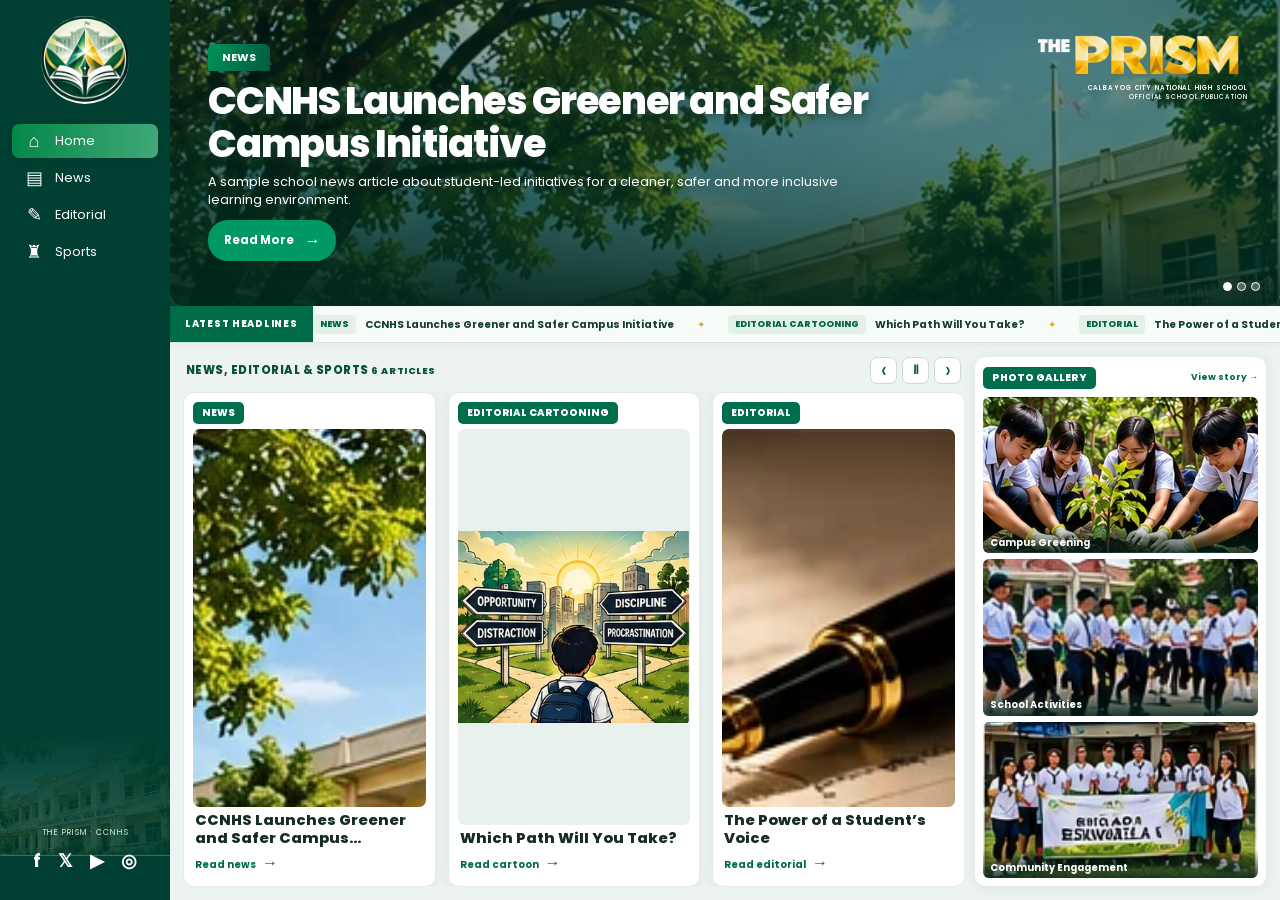
==== site/index.html @ 63c0905b "Remove subpage title strip and retain centered logo and mobile menu" ====
<!doctype html>
<html lang="en">
<head>
  <meta charset="utf-8"><meta name="viewport" content="width=device-width, initial-scale=1, viewport-fit=cover"><meta name="theme-color" content="#053f30">
  <meta name="description" content="The Prism — the official online school publication of Calbayog City National High School. Stories that inform. Voices that inspire.">
  <meta property="og:type" content="website"><meta property="og:title" content="The Prism | CCNHS"><meta property="og:description" content="Stories that inform. Voices that inspire. A brighter tomorrow.">
  <title>The Prism | Calbayog City National High School</title>
  <link rel="icon" type="image/png" href="assets/images/icon-192.png"><link rel="apple-touch-icon" href="assets/images/icon-192.png"><link rel="manifest" href="manifest.webmanifest">
  <link rel="preconnect" href="https://fonts.googleapis.com"><link rel="preconnect" href="https://fonts.gstatic.com" crossorigin>
  <link href="https://fonts.googleapis.com/css2?family=Poppins:wght@400;500;600;700;800;900&display=swap" rel="stylesheet">
  <link rel="stylesheet" href="assets/styles.css?v=prism-header-v32-20261027-no-subpage-masthead"><script defer src="assets/carousel.js?v=prism-carousel-v2-six-articles-20261027"></script><script defer src="assets/app.js?v=prism-carousel-six-articles-v27-20261027"></script>
</head>
<body>
<div class="app-shell">
  <a class="sidebar-brandmark" href="index.html" aria-label="The Prism home — school publication logo"><img src="assets/images/prism-logo.webp" width="72" height="72" alt="The Prism logo"></a>
  <section id="featured-header" class="home-card hero" aria-label="Featured publication story" hidden></section>
  <section id="headline-ticker" class="headline-ticker" aria-label="Latest publication headlines" hidden></section>
  <header class="masthead">
    <a class="brand" href="index.html" aria-label="The Prism home"><img src="assets/images/prism-logo.webp" width="132" height="132" alt="Official The Prism publication logo"><span class="brand-text"><strong>THE PRISM</strong><span>CALBAYOG CITY NATIONAL HIGH SCHOOL</span><em>OFFICIAL SCHOOL PUBLICATION</em></span></a>
    <div class="header-photo" aria-hidden="true"></div>
    <p class="mast-quote">Stories that inform.<br>Voices that inspire.<br>A brighter tomorrow.</p>
    <button class="menu-toggle" id="menu-toggle" aria-label="Toggle navigation" aria-expanded="false" aria-controls="side-nav">☰</button>
  </header>
  <div class="page-layout">
    <aside class="side-nav" id="side-nav">
      <nav aria-label="Main navigation">
        <a href="index.html" data-nav="home"><span>⌂</span>Home</a>
        <a href="index.html?page=news" data-nav="news"><span>▤</span>News</a>
        <a href="index.html?page=editorial" data-nav="editorial"><span>✎</span>Editorial</a>
        <a href="index.html?page=sports" data-nav="sports"><span>♜</span>Sports</a>
      </nav>
      <div class="sidebar-bottom"><span class="sidebar-ornament" aria-hidden="true"></span><p>THE PRISM · CCNHS</p><div class="socials" aria-label="Social media placeholders"><span>f</span><span>𝕏</span><span>▶</span><span>◎</span></div></div>
    </aside>
    <main id="app" tabindex="-1"><div class="loading"><span class="spinner"></span>Loading The Prism…</div></main>
  </div>
</div>
<nav class="bottom-nav" aria-label="Mobile navigation"><a href="index.html" data-nav="home"><span>⌂</span>Home</a><a href="index.html?page=news" data-nav="news"><span>▤</span>News</a><a href="index.html?page=editorial" data-nav="editorial"><span>✎</span>Editorial</a><a href="index.html?page=sports" data-nav="sports"><span>♜</span>Sports</a></nav>
<div id="network-warning" hidden role="status">You are offline. Previously visited pages may still be available.</div>
</body></html>
---- site/assets/styles.css ----
:root{--forest:#003e2e;--deep:#002b23;--green:#007e4b;--lime:#00a66d;--gold:#f0c755;--gray:#edf2f1;--ink:#122522;--muted:#5d6a67;--border:#dbe5e1;--white:#fff;--radius:10px}
*,*::before,*::after{box-sizing:border-box}html,body{height:100%;margin:0;overflow:hidden}body{font-family:Poppins,Arial,sans-serif;background:#e8efec;color:var(--ink);font-size:13px}a{text-decoration:none;color:inherit}button{font:inherit;cursor:pointer}button:focus-visible,a:focus-visible{outline:3px solid #ecbf3f;outline-offset:3px}img{display:block;max-width:100%}h1,h2,h3,p,figure{margin:0}.app-shell{height:100vh;height:100dvh;display:flex;flex-direction:column;overflow:hidden;min-height:0}
.masthead{height:clamp(118px,18vh,186px);flex-shrink:0;background:linear-gradient(112deg,rgba(255,255,255,.98) 0%,rgba(255,255,255,.96) 46%,rgba(236,244,239,.8) 49%,transparent 49%),linear-gradient(135deg,#dff4e8,#e2e9e8);position:relative;display:flex;align-items:center;padding:8px max(20px,2.4vw);overflow:hidden;isolation:isolate;border-bottom:2px solid #a0bdb0}
.masthead::after{content:"";position:absolute;inset:0 0 0 50%;background:linear-gradient(101deg,rgba(0,72,52,.15),rgba(0,46,38,.07) 37%,rgba(0,37,30,.94) 97%);z-index:-1;pointer-events:none}
.header-photo{position:absolute;inset:0 0 0 48%;background:url('images/campus-header.webp') center 43% /cover no-repeat;z-index:-2}.brand{position:relative;z-index:1;display:flex;gap:clamp(12px,1.8vw,29px);align-items:center;flex:0 1 auto;min-width:0}.brand img{height:clamp(92px,15.5vh,162px);width:clamp(92px,15.5vh,162px);object-fit:contain;border-radius:50%;flex-shrink:0}.brand-text{display:flex;flex-direction:column;white-space:nowrap}.brand-text strong{font-weight:900;font-size:clamp(35px,5.6vw,99px);letter-spacing:-.055em;line-height:1.05;color:var(--deep)}.brand-text>span{font-size:clamp(8px,.95vw,16px);font-weight:600;letter-spacing:.30em;color:#18473b;line-height:1.45}.brand-text em{font-style:normal;font-weight:500;letter-spacing:.42em;color:#347a68;font-size:clamp(8px,.82vw,13px);line-height:1.5}.mast-quote{margin-left:auto;text-align:left;color:white;text-shadow:0 2px 12px #112b21;font-style:italic;line-height:1.65;font-size:clamp(10px,1vw,15px);max-width:240px;z-index:1}.menu-toggle{display:none}
.page-layout{display:grid;grid-template-columns:clamp(170px,13vw,205px) minmax(0,1fr);min-height:0;flex:1}.side-nav{background:radial-gradient(ellipse at 95% 100%,rgba(53,139,96,.75),transparent 43%),linear-gradient(155deg,#004d35,#003529 65%,#003f31);color:#fff;display:flex;flex-direction:column;justify-content:space-between;padding:10px 12px 18px;min-height:0;position:relative;overflow:hidden}.side-nav:before{position:absolute;content:'';pointer-events:none;inset:auto 0 44px;height:125px;opacity:.25;background:url('images/campus-header.webp') center/cover;mask-image:linear-gradient(transparent,#000)}.side-nav nav{display:grid;grid-template-rows:repeat(10,minmax(0,1fr));flex:1;min-height:0;max-height:610px}.side-nav nav a{display:flex;align-items:center;gap:14px;border-radius:9px;padding:0 13px;color:#fff;font-size:clamp(10px,1vw,14px);transition:background .2s}.side-nav nav a>span{display:grid;place-items:center;flex-shrink:0;font-size:clamp(18px,1.65vw,25px);width:24px;line-height:1}.side-nav nav a:hover,.side-nav nav a.active{background:linear-gradient(93deg,#04874a,#41a879);box-shadow:0 2px 9px rgba(0,0,0,.11)}.sidebar-bottom{position:relative;z-index:1;padding:8px;text-align:center;color:#d1e7dc}.sidebar-bottom p{font-size:8px;letter-spacing:.11em;margin:4px 0 8px}.socials{display:flex;justify-content:center;align-items:center;gap:17px}.socials span{color:white;font-size:18px;font-weight:700}
#app{min-width:0;min-height:0;overflow:hidden;background:#edf3f1}.loading{height:100%;display:flex;align-items:center;justify-content:center;gap:12px;color:var(--green);font-weight:600}.spinner{width:20px;height:20px;border-radius:50%;border:3px solid #cfdfd8;border-top-color:#008755;animation:spin .8s linear infinite}@keyframes spin{to{transform:rotate(360deg)}}
.home-grid{display:grid;grid-template-columns:minmax(0,1.77fr) minmax(0,1.12fr) minmax(0,1fr);grid-template-rows:minmax(0,1.04fr) minmax(0,.96fr);gap:12px;height:100%;min-height:0;padding:12px 13px 13px}.home-card{border-radius:var(--radius);background:#fff;min-width:0;min-height:0;overflow:hidden;box-shadow:0 2px 14px rgba(2,40,29,.055)}.hero{position:relative;background:#153e32}.hero-pane{position:absolute;inset:0;opacity:0;visibility:hidden;transition:opacity .25s;pointer-events:none}.hero-pane.shown{opacity:1;visibility:visible;pointer-events:auto}.hero-slide{position:relative;width:100%;height:100%;overflow:hidden}.hero-slide>img{width:100%;height:100%;object-fit:cover;object-position:center}.hero-overlay{position:absolute;inset:0;background:linear-gradient(0deg,rgba(0,40,29,.93) 0%,rgba(0,48,32,.6) 30%,transparent 82%),linear-gradient(90deg,rgba(0,45,35,.5),transparent 78%)}.hero-copy{position:absolute;left:clamp(16px,1.6vw,29px);right:10px;bottom:clamp(25px,3.2vh,50px);color:white;max-width:90%}.ribbon,.section-head h2,.label-chip{font-size:clamp(10px,.86vw,14px);font-weight:700;line-height:1.2;color:white;background:linear-gradient(110deg,#009358,#005b3f);padding:7px 14px;border-radius:6px 6px 1px 1px;display:inline-block}.hero h1{font-size:clamp(20px,2.45vw,43px);font-weight:800;line-height:1.14;letter-spacing:-.03em;margin:10px 0 5px;max-width:680px;text-shadow:0 2px 11px #173c2e}.hero-copy p{font-size:clamp(10px,.9vw,14px);line-height:1.45;max-width:520px;display:-webkit-box;-webkit-box-orient:vertical;-webkit-line-clamp:2;overflow:hidden;margin-bottom:10px}.read-btn{display:inline-flex;align-items:center;gap:10px;color:white;background:#009964;padding:8px 16px;border-radius:20px;font-weight:700;font-size:clamp(10px,.9vw,14px)}.read-btn:hover{background:#01b67a}.read-btn>span{font-size:16px}.hero-controls{position:absolute;right:14px;bottom:15px;display:flex;align-items:center;gap:9px}.hero-controls>button{border-radius:50%;height:30px;width:30px;background:rgba(0,20,17,.72);border:1px solid rgba(255,255,255,.4);color:white;font-size:22px;line-height:1}.dots{display:flex;gap:5px;margin-right:10px}.dots button{width:9px;height:9px;border-radius:50%;padding:0;border:1px solid white;background:rgba(255,255,255,.25)}.dots button.active{background:white}
.compact-card{display:flex;flex-direction:column;padding:clamp(8px,.78vw,12px);gap:6px}.section-head{display:flex;justify-content:space-between;align-items:center;gap:5px;flex-shrink:0;min-height:32px}.section-head h2{white-space:nowrap;margin:0;font-size:clamp(9px,.85vw,13px);padding:7px 12px}.section-head a{color:#005841;font-weight:700;white-space:nowrap;font-size:clamp(9px,.78vw,12px)}.section-head a:hover{text-decoration:underline}.tile-image{display:block;flex:1;min-height:0;overflow:hidden;border-radius:6px}.tile-image img{height:100%;width:100%;object-fit:cover;transition:transform .25s}.tile-image:hover img{transform:scale(1.025)}.cartoon-tile .tile-image img,.info-tile .tile-image img{object-fit:cover}.tile-copy{flex-shrink:0;padding:1px 8px 5px}.tile-copy h3{font-size:clamp(13px,1.23vw,20px);line-height:1.16;letter-spacing:-.025em;font-weight:800;display:-webkit-box;-webkit-box-orient:vertical;-webkit-line-clamp:2;overflow:hidden;margin:0 0 4px}.tile-copy p{font-size:clamp(9px,.84vw,13px);line-height:1.35;color:#424f4b;display:-webkit-box;-webkit-box-orient:vertical;-webkit-line-clamp:2;overflow:hidden;margin-bottom:5px}.inline-action{display:inline-flex;align-items:center;gap:8px;color:#006744;font-weight:700;font-size:clamp(10px,.9vw,14px)}.inline-action span{font-size:18px}.inline-action:hover{text-decoration:underline}.info-tile .tile-copy{padding:0 4px 5px}.info-tile .tile-image img{object-position:center top}.gallery-preview{display:grid;grid-template-rows:minmax(0,1fr) minmax(65px,.45fr);gap:6px;flex:1;min-height:0}.gallery-primary,.gallery-strip a{display:block;overflow:hidden;min-height:0;border-radius:5px}.gallery-primary img,.gallery-strip img{width:100%;height:100%;object-fit:cover}.gallery-strip{display:grid;grid-template-columns:repeat(3,minmax(0,1fr));gap:6px;min-height:0}.sports-tile .tile-image img{object-position:center}.opinion-tile .tile-image img{object-position:center 48%}
.inner-page{height:100%;overflow:auto;overscroll-behavior:contain;padding:clamp(14px,2vw,30px);scrollbar-color:#a4c1b0 transparent}.page-title{display:flex;align-items:flex-end;justify-content:space-between;gap:16px;background:linear-gradient(135deg,#fff,#eff7f0);padding:20px 25px;border-radius:13px;margin-bottom:18px;border:1px solid var(--border)}.eyebrow{font-size:11px;font-weight:800;color:#007952;letter-spacing:.12em}.page-title h1{font-size:clamp(25px,3vw,43px);letter-spacing:-.04em;color:var(--deep);line-height:1.15;margin:4px 0}.page-title p{font-size:13px;color:var(--muted)}.demo-hint{background:#fbf2d7;color:#735620;border:1px solid #eee0b7;padding:8px 12px;border-radius:20px;font-weight:700;white-space:nowrap;font-size:10px}.story-list{display:grid;grid-template-columns:repeat(2,minmax(0,1fr));gap:16px}.list-card{background:white;border:1px solid #e2e9e5;border-radius:12px;overflow:hidden;box-shadow:0 6px 26px rgba(0,38,25,.045);display:grid;grid-template-columns:43% minmax(0,1fr)}.list-img{display:block;min-height:240px;max-height:360px;overflow:hidden}.list-img img{width:100%;height:100%;object-fit:cover}.list-content{padding:18px;display:flex;flex-direction:column;align-items:flex-start;justify-content:center;gap:8px}.list-content h2{font-size:clamp(16px,1.55vw,25px);line-height:1.2;letter-spacing:-.03em}.list-content h2 a:hover{color:var(--green)}.label-chip{font-size:10px;padding:6px 9px}.list-content p{font-size:12px;color:#53615d;display:-webkit-box;-webkit-line-clamp:3;-webkit-box-orient:vertical;overflow:hidden}.meta{font-size:11px;color:#65736f}.breadcrumbs{font-size:12px;color:#62716b;margin-bottom:16px}.breadcrumbs a{color:#006544;font-weight:700}.article-layout{display:grid;grid-template-columns:minmax(280px,.98fr) minmax(0,1.15fr);gap:25px;align-items:start;max-width:1500px;margin:auto}.article-photo{background:white;border-radius:13px;padding:10px;border:1px solid #e5ece8}.article-photo img{width:100%;height:auto;max-height:65vh;object-fit:cover;border-radius:8px}.article-photo.cartoon-photo img{object-fit:contain;max-height:72vh}.article-photo figcaption{font-size:11px;color:#73817d;font-style:italic;padding:9px 3px 3px}.article-text{background:#fff;border-radius:13px;padding:clamp(22px,2.5vw,40px);box-shadow:0 3px 16px rgba(0,0,0,.03)}.article-text h1{font-size:clamp(24px,2.9vw,45px);line-height:1.16;letter-spacing:-.03em;margin:15px 0 11px;color:#092c22}.article-text .meta{font-size:12px;padding-bottom:15px;border-bottom:1px solid #e0eae4}.article-text p{font-size:clamp(12px,.95vw,15px);line-height:1.9;color:#394942;margin-top:15px}.article-text .inline-action{margin-top:18px}.sample-alert{background:#fff8e7;border-left:4px solid #ddb44e;color:#85662d;font-size:11px;line-height:1.6;padding:10px 13px;border-radius:4px;margin:16px 0}.about-panel{display:flex;gap:35px;background:white;border-radius:18px;max-width:1100px;margin:2vh auto;padding:clamp(24px,5vw,60px);align-items:center}.about-panel img{height:clamp(160px,28vw,300px);width:clamp(160px,28vw,300px);object-fit:contain}.about-panel h1{font-size:clamp(29px,4vw,51px);letter-spacing:-.04em;color:var(--deep);margin:5px 0 14px}.about-panel p{font-size:clamp(12px,1.15vw,16px);line-height:1.8;margin:10px 0 15px}.muted-note{color:#849087}.bottom-nav{display:none}#network-warning{position:fixed;right:10px;bottom:10px;background:#f9dc9c;border-radius:10px;color:#67450d;padding:10px 14px;z-index:50}#network-warning[hidden]{display:none}
@media(max-width:1200px){.masthead{height:clamp(111px,16vh,155px)}.brand img{height:clamp(87px,13vh,125px);width:clamp(87px,13vh,125px)}.brand-text strong{font-size:clamp(35px,5.4vw,73px)}.page-layout{grid-template-columns:170px minmax(0,1fr)}.side-nav nav a{font-size:11px;padding:0 9px;gap:10px}.home-grid{grid-template-columns:minmax(0,1.6fr) minmax(0,1.08fr) minmax(0,1fr);gap:9px;padding:9px}.compact-card{padding:7px}.section-head{min-height:26px}.section-head h2{font-size:10px;padding:6px 8px}.tile-copy h3{font-size:14px}.tile-copy p{font-size:10px}}
@media(max-width:950px) and (min-width:701px){.mast-quote{display:none}.brand-text strong{font-size:55px}.page-layout{grid-template-columns:148px minmax(0,1fr)}.side-nav{padding:8px}.side-nav nav a{gap:7px;font-size:10px}.side-nav nav a span{font-size:18px;width:22px}.hero h1{font-size:22px}.hero-copy p{display:none}.tile-copy p{display:none}.home-grid{grid-template-columns:1.5fr 1.1fr 1fr}.section-head a{display:none}}
@media(max-height:730px) and (min-width:701px){.masthead{height:108px}.brand img{height:92px;width:92px}.brand-text strong{font-size:59px}.side-nav{padding:7px 10px}.side-nav nav a{font-size:11px}.side-nav nav a span{font-size:19px}.sidebar-bottom{padding:0}.sidebar-bottom p{display:none}.home-grid{gap:8px;padding:8px}.compact-card{gap:3px}.section-head{min-height:25px}.section-head h2{padding:5px 9px}.tile-copy p{display:none}.tile-copy h3{font-size:13px;margin-bottom:3px}.hero h1{font-size:clamp(22px,2.3vw,31px)}.hero-copy p{font-size:10px;line-height:1.2}.hero-copy{bottom:25px}.read-btn{padding:5px 11px}.hero-controls{bottom:7px}.gallery-preview{grid-template-rows:minmax(0,1fr) minmax(32px,.4fr)}}
@media(max-width:700px){.app-shell{height:100dvh}.masthead{height:80px;padding:6px 12px;border-bottom:2px solid #e0e8e3;background:linear-gradient(90deg,#fff 55%,#c8e5d6)}.masthead:after{display:none}.header-photo{opacity:.13;inset:0 0 0 45%}.brand{gap:8px}.brand img{height:62px;width:62px}.brand-text strong{font-size:clamp(26px,7.4vw,39px);letter-spacing:-.06em}.brand-text>span{font-size:6.4px;letter-spacing:.12em}.brand-text em{font-size:5.8px;letter-spacing:.25em}.mast-quote{display:none}.menu-toggle{display:block;position:absolute;right:10px;top:19px;border:0;background:#056343;color:white;border-radius:9px;width:35px;height:37px;font-size:23px;z-index:21;line-height:1}.page-layout{display:block;min-height:0;flex:1}.side-nav{position:fixed;top:80px;bottom:54px;left:0;width:235px;z-index:22;transform:translateX(-110%);transition:transform .2s;box-shadow:0 12px 22px #09251d44;padding:13px}.side-nav.opened{transform:translateX(0)}.side-nav nav{max-height:none}.side-nav nav a{font-size:12px}.side-nav nav a span{font-size:19px}.sidebar-bottom{display:none}#app{height:100%;width:100%}.bottom-nav{display:grid;grid-template-columns:repeat(5,minmax(0,1fr));position:fixed;z-index:19;bottom:0;left:0;right:0;height:calc(57px + env(safe-area-inset-bottom));padding-bottom:env(safe-area-inset-bottom);background:white;border-top:1px solid #d6e3dd;box-shadow:0 -2px 16px #1245341b}.bottom-nav a{display:flex;flex-direction:column;align-items:center;justify-content:center;gap:1px;color:#687972;font-weight:600;font-size:9px}.bottom-nav a span{font-size:20px;line-height:1.2}.bottom-nav a.active{color:#007f52}.page-layout{padding-bottom:57px}.home-grid{grid-template-columns:repeat(2,minmax(0,1fr));grid-template-rows:minmax(0,1.2fr) minmax(0,.8fr) minmax(0,.8fr);gap:7px;padding:8px;height:100%}.hero{grid-column:1/-1}.hero-copy{left:15px;right:8px;bottom:12px}.hero h1{font-size:clamp(17px,5vw,25px);line-height:1.1;margin:7px 0 3px;max-width:270px}.hero-copy p{font-size:9px;line-height:1.35;-webkit-line-clamp:2;max-width:270px;margin-bottom:7px}.ribbon{font-size:8px;padding:5px 8px}.read-btn{font-size:9px;padding:5px 10px}.hero-controls{right:9px;bottom:8px;gap:4px}.hero-controls>button{width:23px;height:23px;font-size:17px}.dots{gap:4px;margin-right:4px}.dots button{height:7px;width:7px}.compact-card{padding:5px;gap:3px}.section-head{min-height:21px}.section-head h2{font-size:8px;padding:5px 6px}.section-head a{display:none}.tile-copy{padding:2px 4px 4px}.tile-copy h3{font-size:10px;line-height:1.15;margin:0 0 3px;-webkit-line-clamp:2}.tile-copy p,.tile-copy .inline-action{display:none}.cartoon-tile{grid-column:1;grid-row:2}.info-tile{grid-column:2;grid-row:2}.gallery-tile{grid-column:1;grid-row:3}.sports-tile{grid-column:2;grid-row:3}.opinion-tile{display:none}.gallery-preview{grid-template-rows:minmax(0,1fr) minmax(25px,.35fr);gap:3px}.gallery-strip{gap:3px}.tile-image{border-radius:4px}.inner-page{padding:12px;height:100%;padding-bottom:20px}.page-title{padding:14px;margin-bottom:10px;align-items:flex-start;flex-direction:column;gap:6px}.page-title h1{font-size:24px}.page-title p{font-size:11px}.eyebrow{font-size:9px}.demo-hint{font-size:8px;padding:5px 8px}.story-list{display:block}.list-card{grid-template-columns:36% minmax(0,1fr);margin-bottom:10px;border-radius:10px}.list-img{min-height:130px;max-height:none}.list-content{padding:10px;gap:5px}.list-content h2{font-size:14px}.list-content p{font-size:10px;-webkit-line-clamp:2}.list-content .meta{font-size:9px}.list-content .inline-action{font-size:10px}.label-chip{padding:4px 6px;font-size:8px}.article-layout{display:block}.article-photo{margin-bottom:13px}.article-photo img{max-height:240px}.article-text{padding:18px}.article-text h1{font-size:23px}.article-text p{font-size:12px}.breadcrumbs{font-size:10px;line-height:1.5}.about-panel{display:block;margin:0;padding:21px}.about-panel img{height:120px;width:120px;margin:0 auto 12px}.about-panel h1{font-size:26px}.about-panel p{font-size:12px}}
@media(max-width:360px){.brand img{height:53px;width:53px}.brand-text strong{font-size:25px}.brand-text>span{font-size:5.6px}.masthead{height:69px}.side-nav{top:69px}.home-grid{padding:6px;gap:6px}.hero-copy p{display:none}.tile-copy h3{font-size:9px}}
@media(prefers-reduced-motion:reduce){*,*:before,*:after{animation:none!important;scroll-behavior:auto!important;transition:none!important}}

/* Responsive masthead v3: typography and emblem stay as HTML elements,
   avoiding the stretching caused by scaling a text-bearing header image. */
@media (min-width:701px){
  .masthead{
    height:clamp(110px,15vh,155px);
    padding:10px clamp(16px,2.8vw,45px);
    border-top:2px solid #073f2f;
    border-bottom:3px solid #2b8463;
    background:
      linear-gradient(134deg,rgba(0,107,69,.55) 0 10%,transparent 10.2%),
      linear-gradient(125deg,transparent 0 7.4%,rgba(243,201,75,.95) 7.5% 8.6%,transparent 8.7%),
      linear-gradient(110deg,#0b764e 0%,#c6ecd5 18%,#f8fff9 32%,#fafdfa 62%,#c0ead4 78%,#13764f 100%);
  }
  .masthead::before{
    content:"";
    display:block;
    position:absolute;
    inset:0;
    z-index:0;
    pointer-events:none;
    background:
      linear-gradient(126deg,transparent 0 63.3%,rgba(241,193,57,.78) 63.45% 64.5%,transparent 64.7%),
      linear-gradient(126deg,transparent 0 69%,rgba(13,132,86,.36) 69.3% 76%,transparent 76.2%),
      linear-gradient(37deg,rgba(0,95,64,.36) 0 10%,transparent 10.2%);
  }
  .masthead::after{
    content:"";
    display:block;
    position:absolute;
    inset:0;
    z-index:1;
    pointer-events:none;
    background:linear-gradient(126deg,transparent 0 75%,rgba(244,196,54,.9) 75.15% 76%,transparent 76.15%);
  }
  .masthead .header-photo{
    display:block;
    position:absolute;
    inset:0 0 0 69%;
    opacity:1;
    z-index:0;
    clip-path:polygon(25% 0,100% 0,100% 100%,0 100%);
    background:
      linear-gradient(90deg,rgba(3,106,74,.40),rgba(0,64,45,.04) 62%),
      url('images/campus-header.webp') center 47% /cover no-repeat;
  }
  .masthead .brand{
    position:relative;
    inset:auto;
    display:flex;
    opacity:1;
    height:auto;
    width:auto;
    max-width:76%;
    align-items:center;
    gap:clamp(12px,1.8vw,24px);
    z-index:2;
  }
  .masthead .brand img{
    width:clamp(78px,11vh,126px);
    height:clamp(78px,11vh,126px);
    object-fit:contain;
    flex-shrink:0;
  }
  .masthead .brand-text strong{
    font-size:clamp(33px,3.5vw,60px);
    letter-spacing:-.065em;
    line-height:1.09;
  }
  .masthead .brand-text>span{
    font-size:clamp(8px,.90vw,13px);
    letter-spacing:.21em;
    line-height:1.55;
  }
  .masthead .brand-text em{
    font-size:clamp(8px,.8vw,12px);
    letter-spacing:.30em;
    line-height:1.45;
  }
  .masthead .mast-quote{display:none}
  .masthead:focus-within{outline:3px solid var(--gold);outline-offset:-3px}
}
@media (max-width:700px){
  .masthead .brand-text strong{font-size:clamp(22px,6.5vw,33px);letter-spacing:-.06em}
  .masthead .brand img{object-fit:contain}
}

/* Prism header v4 — flat, solid-color masthead without gradients or photo.
   The publication name and logo remain real, accessible HTML elements. */
@media (min-width:701px) {
  .masthead { background:#f7f8f5; }
  .masthead::before {
    content:"";display:block;position:absolute;inset:0 auto 0 0;
    width:clamp(118px,12vw,175px);background:#056c4b;z-index:0;pointer-events:none;
  }
  .masthead::after {
    content:"";display:block;position:absolute;inset:0 auto 0 clamp(100px,10vw,142px);
    width:30px;background:#e9c458;clip-path:polygon(0 0,28% 0,100% 100%,72% 100%);
    z-index:1;pointer-events:none;
  }
  .masthead .header-photo { display:none; }
  .masthead .brand { max-width:100%; }
}
@media (max-width:700px) {
  .masthead { background:#f7f8f5; }
  .masthead::before {
    content:"";display:block;position:absolute;inset:0 auto 0 0;
    width:clamp(70px,21vw,108px);background:#056c4b;opacity:1;z-index:0;pointer-events:none;
  }
  .masthead::after {
    content:"";display:block;position:absolute;inset:0 auto 0 clamp(57px,17.5vw,89px);
    width:14px;background:#e9c458;clip-path:polygon(0 0,28% 0,100% 100%,72% 100%);
    z-index:0;pointer-events:none;
  }
  .masthead .header-photo { display:none; }
  .masthead .brand,.masthead .menu-toggle { z-index:2; }
}

/* v5 — extend the sidebar's dark green seamlessly to the header's top edge. */
@media (min-width:701px) {
  .masthead::before {
    width:clamp(170px,13vw,205px);
    background:#003f31;
  }
  .masthead::after {
    inset:0 auto 0 calc(clamp(170px,13vw,205px) - 30px);
  }
}
@media (min-width:701px) and (max-width:1200px) {
  .masthead::before { width:170px; }
  .masthead::after { left:140px; }
}
@media (min-width:701px) and (max-width:950px) {
  .masthead::before { width:148px; }
  .masthead::after { left:118px; }
}
@media (max-width:700px) {
  /* The navigation drawer reaches the top, while content begins below the masthead. */
  .side-nav { top:0; padding-top:94px; background:#003f31; }
  .masthead { z-index:24; }
  .masthead::before { background:#003f31; }
  .masthead .brand,.masthead .menu-toggle { position:relative; z-index:25; }
  .masthead .menu-toggle { position:absolute; }
}
@media (max-width:360px) {
  .side-nav { top:0; padding-top:82px; }
}

/* v6: main featured story is the full-width news header at the top of the content. */
@media (min-width:701px) {
  .masthead{height:clamp(68px,9vh,80px);padding:7px clamp(14px,2vw,30px);background:#f7f8f5}
  .masthead .brand{gap:12px;max-width:100%}
  .masthead .brand img{width:clamp(48px,6.5vh,60px);height:clamp(48px,6.5vh,60px);box-shadow:none}
  .masthead .brand-text strong{font-size:clamp(28px,2.8vw,42px);line-height:1.02}
  .masthead .brand-text>span{font-size:clamp(7px,.74vw,11px);letter-spacing:.20em;line-height:1.3;margin-top:0}
  .masthead .brand-text em{font-size:clamp(7px,.67vw,10px);letter-spacing:.23em;line-height:1.25;margin-top:0}
  .masthead .mast-quote,.masthead .header-photo{display:none}
  .home-grid{
    grid-template-columns:repeat(5,minmax(0,1fr));
    grid-template-rows:minmax(0,1.45fr) minmax(0,.75fr);
    gap:10px;padding:10px;
  }
  .home-grid>.hero{grid-column:1/-1;grid-row:1}
  .home-grid>.cartoon-tile{grid-column:1;grid-row:2}
  .home-grid>.info-tile{grid-column:2;grid-row:2}
  .home-grid>.gallery-tile{grid-column:3;grid-row:2}
  .home-grid>.opinion-tile{grid-column:4;grid-row:2}
  .home-grid>.sports-tile{grid-column:5;grid-row:2}
  .home-grid .compact-card{gap:3px;padding:6px}
  .home-grid .tile-copy{padding:2px 3px 4px}
  .home-grid .tile-copy h3{font-size:clamp(11px,1vw,16px);line-height:1.2}
  .home-grid .tile-copy p{display:none}
  .home-grid .tile-copy .inline-action{font-size:11px}
  .home-grid .section-head h2{font-size:clamp(9px,.78vw,12px);padding:6px 8px}
  .home-grid .section-head a{display:none}
  .hero h1{font-size:clamp(28px,3.25vw,52px);max-width:min(780px,77%);margin:8px 0}
  .hero-copy{max-width:92%;left:clamp(20px,2.3vw,38px);bottom:clamp(23px,3vh,42px)}
  .hero-copy p{font-size:clamp(11px,1vw,15px);max-width:650px;-webkit-line-clamp:2}
  .hero-slide>img{object-position:center center}
  .hero-controls{right:18px;bottom:19px}
}
@media (max-width:700px) {
  .masthead{height:72px;background:#f7f8f5}
  .masthead .brand img{width:51px;height:51px}
  .masthead .brand-text strong{font-size:clamp(22px,6.5vw,30px)}
  .masthead .brand-text>span{letter-spacing:.09em;font-size:6px}
  .masthead .brand-text em{letter-spacing:.16em;font-size:5.7px}
  .side-nav{top:0;padding-top:86px}
  .home-grid{grid-template-columns:repeat(2,minmax(0,1fr));grid-template-rows:minmax(0,1.65fr) minmax(0,.65fr) minmax(0,.65fr);gap:7px;padding:8px}
  .home-grid>.hero{grid-column:1/-1;grid-row:1}
  .home-grid>.cartoon-tile{grid-column:1;grid-row:2}
  .home-grid>.info-tile{grid-column:2;grid-row:2}
  .home-grid>.gallery-tile{grid-column:1;grid-row:3}
  .home-grid>.sports-tile{grid-column:2;grid-row:3}
  .home-grid>.opinion-tile{display:none}
  .hero h1{font-size:clamp(21px,5.7vw,30px);max-width:330px;line-height:1.12}
  .hero-copy{bottom:22px;left:15px;right:14px;max-width:calc(100% - 29px)}
  .hero-copy p{font-size:10px;max-width:290px;-webkit-line-clamp:2}
  .hero-controls{bottom:7px;right:8px}
  .hero-slide>img{object-position:center center}
}
@media(max-width:360px){.masthead{height:67px}.side-nav{padding-top:82px}.hero h1{font-size:20px}}

/* v7 — Full-width featured news at the absolute top of the home page.
   The logo masthead and other cards follow below. */
#featured-header[hidden]{display:none!important}
.app-shell.home-top-feature > #featured-header{
  display:block;
  flex:0 0 clamp(250px,34dvh,380px);
  width:100%;min-width:0;min-height:0;position:relative;
  border-radius:0 0 12px 12px;box-shadow:none;isolation:isolate;
}
.app-shell.home-top-feature .masthead{flex-shrink:0}
.app-shell.home-top-feature #featured-header .hero-slide > img{width:100%;height:100%;object-fit:cover;object-position:center 46%}
.app-shell.home-top-feature #featured-header .hero-copy{
  bottom:clamp(32px,5vh,50px);left:clamp(18px,3vw,55px);
  right:120px;max-width:min(780px,77%);
}
.app-shell.home-top-feature #featured-header h1{
  font-size:clamp(27px,3vw,52px);max-width:760px;
  line-height:1.12;letter-spacing:-.035em;margin:8px 0;
}
.app-shell.home-top-feature #featured-header .hero-copy p{
  font-size:clamp(11px,1vw,15px);-webkit-line-clamp:2;
}
.app-shell.home-top-feature #featured-header .hero-controls{bottom:15px;right:20px}
@media (min-width:701px){
  .app-shell.home-top-feature .home-grid{
    display:grid;grid-template-columns:repeat(5,minmax(0,1fr));
    grid-template-rows:minmax(0,1fr);height:100%;gap:10px;padding:10px;
  }
  .app-shell.home-top-feature .home-grid>.cartoon-tile{grid-column:1;grid-row:1}
  .app-shell.home-top-feature .home-grid>.info-tile{grid-column:2;grid-row:1}
  .app-shell.home-top-feature .home-grid>.gallery-tile{grid-column:3;grid-row:1}
  .app-shell.home-top-feature .home-grid>.opinion-tile{grid-column:4;grid-row:1}
  .app-shell.home-top-feature .home-grid>.sports-tile{grid-column:5;grid-row:1}
}
@media(max-width:700px){
  .app-shell.home-top-feature > #featured-header{flex-basis:clamp(235px,33dvh,305px)}
  .app-shell.home-top-feature #featured-header .hero-copy{
    left:16px;right:15px;max-width:calc(100% - 31px);bottom:29px;
  }
  .app-shell.home-top-feature #featured-header h1{font-size:clamp(20px,5.8vw,28px);line-height:1.1;max-width:94%}
  .app-shell.home-top-feature #featured-header .hero-copy p{font-size:10px;max-width:90%;-webkit-line-clamp:2}
  .app-shell.home-top-feature #featured-header .hero-controls{right:8px;bottom:8px}
  .app-shell.home-top-feature .home-grid{
    display:grid;grid-template-columns:repeat(2,minmax(0,1fr));
    grid-template-rows:repeat(2,minmax(0,1fr));gap:7px;padding:8px;height:100%;
  }
  .app-shell.home-top-feature .home-grid>.cartoon-tile{grid-column:1;grid-row:1}
  .app-shell.home-top-feature .home-grid>.info-tile{grid-column:2;grid-row:1}
  .app-shell.home-top-feature .home-grid>.gallery-tile{grid-column:1;grid-row:2}
  .app-shell.home-top-feature .home-grid>.sports-tile{grid-column:2;grid-row:2}
  .app-shell.home-top-feature .home-grid>.opinion-tile{display:none}
}
@media(max-width:360px){
  .app-shell.home-top-feature > #featured-header{flex-basis:225px}
  .app-shell.home-top-feature #featured-header h1{font-size:19px}
  .app-shell.home-top-feature #featured-header .hero-copy p{display:none}
}

/* v8 — Keep featured news within the content column, never over the sidebar. */
@media (min-width:701px) {
  .app-shell.home-top-feature {
    --prism-sidebar-width:clamp(170px,13vw,205px);
    background:#003f31;
  }
  .app-shell.home-top-feature > #featured-header {
    width:calc(100% - var(--prism-sidebar-width));
    margin-left:var(--prism-sidebar-width);
    align-self:flex-start;
    border-radius:0 0 12px 12px;
  }
}
@media (min-width:701px) and (max-width:1200px) {
  .app-shell.home-top-feature { --prism-sidebar-width:170px; }
}
@media (min-width:701px) and (max-width:950px) {
  .app-shell.home-top-feature { --prism-sidebar-width:148px; }
}
@media (max-width:700px) {
  /* Mobile has a hidden navigation drawer, not a permanent sidebar. */
  .app-shell.home-top-feature > #featured-header {
    width:100%;margin-left:0;
  }
}


/* v9 — position The Prism branding over the upper-right of the featured header. */
.app-shell.home-top-feature .masthead {
  position:absolute;
  top:14px;
  right:clamp(14px,2vw,32px);
  left:auto;
  width:auto;
  height:auto;
  min-height:0;
  padding:0;
  margin:0;
  border:0;
  background:transparent;
  overflow:visible;
  display:flex;
  justify-content:flex-end;
  align-items:flex-start;
  z-index:26;
}
.app-shell.home-top-feature .masthead::before,
.app-shell.home-top-feature .masthead::after,
.app-shell.home-top-feature .masthead .header-photo,
.app-shell.home-top-feature .masthead .mast-quote {display:none!important;}
.app-shell.home-top-feature .masthead .brand {
  display:flex;
  align-items:center;
  justify-content:flex-end;
  flex-direction:row;
  gap:11px;
  width:auto;
  max-width:100%;
  padding:9px 13px;
  border-radius:10px;
  background:rgba(0,42,30,.82);
  box-shadow:0 3px 18px rgba(0,18,12,.16);
  opacity:1;
}
.app-shell.home-top-feature .masthead .brand img {
  width:58px;height:58px;min-width:58px;
  object-fit:contain;flex-shrink:0;
  border-radius:50%;
  background:none;box-shadow:none;
}
.app-shell.home-top-feature .masthead .brand-text {
  align-items:flex-end;
  text-align:right;
  white-space:nowrap;
}
.app-shell.home-top-feature .masthead .brand-text strong {
  font-size:clamp(25px,2.65vw,37px);
  line-height:1;
  letter-spacing:-.055em;
  font-weight:900;
  color:#fff;
}
.app-shell.home-top-feature .masthead .brand-text>span {
  font-size:clamp(7px,.7vw,10px);
  letter-spacing:.18em;
  font-weight:600;
  margin-top:5px;
  color:#fff;
  line-height:1.35;
}
.app-shell.home-top-feature .masthead .brand-text em {
  font-size:clamp(7px,.65vw,9px);
  letter-spacing:.22em;
  font-weight:500;
  margin-top:1px;
  color:#fff;
  line-height:1.35;
}
@media (min-width:701px) and (max-width:900px) {
  .app-shell.home-top-feature .masthead {top:10px;right:12px;}
  .app-shell.home-top-feature .masthead .brand{padding:7px 10px;gap:8px;}
  .app-shell.home-top-feature .masthead .brand img{width:48px;height:48px;min-width:48px;}
  .app-shell.home-top-feature .masthead .brand-text strong{font-size:27px;}
  .app-shell.home-top-feature .masthead .brand-text>span{font-size:7px;letter-spacing:.11em;}
  .app-shell.home-top-feature .masthead .brand-text em{font-size:7px;letter-spacing:.15em;}
}
@media (max-width:700px) {
  .app-shell.home-top-feature .masthead {
    top:8px;right:8px;left:auto;
    width:calc(100% - 16px);
    height:auto;min-height:0;
    background:transparent;
    justify-content:flex-end;
    padding:0;
    z-index:26;
  }
  .app-shell.home-top-feature .masthead .brand {
    max-width:calc(100% - 46px);
    margin-left:auto;
    gap:7px;
    padding:6px 8px;
    border-radius:8px;
  }
  .app-shell.home-top-feature .masthead .brand img {
    width:40px;height:40px;min-width:40px;
  }
  .app-shell.home-top-feature .masthead .brand-text strong {font-size:clamp(17px,5vw,23px);}
  .app-shell.home-top-feature .masthead .brand-text>span {font-size:clamp(5px,1.4vw,6.5px);letter-spacing:.07em;margin-top:2px;}
  .app-shell.home-top-feature .masthead .brand-text em {font-size:clamp(5px,1.3vw,6px);letter-spacing:.11em;}
  .app-shell.home-top-feature .masthead .menu-toggle {
    position:absolute;
    left:0;
    right:auto;
    top:5px;
    z-index:28;
  }
}
@media (max-width:360px) {
  .app-shell.home-top-feature .masthead .brand {gap:5px;padding:5px 7px;max-width:calc(100% - 42px);}
  .app-shell.home-top-feature .masthead .brand img {width:35px;height:35px;min-width:35px;}
  .app-shell.home-top-feature .masthead .brand-text strong {font-size:17px;}
  .app-shell.home-top-feature .masthead .brand-text>span {font-size:5px;}
  .app-shell.home-top-feature .masthead .brand-text em {font-size:5px;}
}

/* v10 — place the emblem in the upper-left menu column, keep white
   publication lettering right-aligned in the upper-right news header. */
.sidebar-brandmark{display:none;}
.app-shell.home-top-feature {position:relative;}
.app-shell.home-top-feature > .sidebar-brandmark{
  position:absolute;top:12px;left:clamp(11px,1.4vw,20px);
  z-index:30;display:grid;place-items:center;
  width:clamp(100px,9vw,130px);height:94px;
  padding:9px;border-radius:12px;
  background:#0b5144;
  border:1px solid rgba(255,255,255,.11);
  text-decoration:none;
}
.app-shell.home-top-feature > .sidebar-brandmark img{
  display:block;width:76px;height:76px;object-fit:contain;
}
.app-shell.home-top-feature > .sidebar-brandmark:focus-visible{
  outline:3px solid #e9c458;outline-offset:2px;
}
.app-shell.home-top-feature .masthead .brand img{display:none!important;}
.app-shell.home-top-feature .masthead .brand{gap:0;}
@media (min-width:701px) and (max-width:950px){
  .app-shell.home-top-feature > .sidebar-brandmark{
    top:10px;left:10px;width:104px;height:82px;
  }
  .app-shell.home-top-feature > .sidebar-brandmark img{width:64px;height:64px;}
}
@media(max-width:700px){
  .app-shell.home-top-feature > .sidebar-brandmark{
    top:8px;left:6px;width:51px;height:51px;padding:5px;border-radius:9px;
  }
  .app-shell.home-top-feature > .sidebar-brandmark img{width:40px;height:40px;}
  .app-shell.home-top-feature .masthead .brand{
    max-width:calc(100% - 100px);
    padding:6px 8px;margin-left:auto;
  }
  .app-shell.home-top-feature .masthead .brand-text{
    max-width:100%;
  }
  .app-shell.home-top-feature .masthead .brand-text>span{
    white-space:normal;line-height:1.18;
  }
  .app-shell.home-top-feature .masthead .menu-toggle{
    left:61px;top:7px;right:auto;
  }
}
@media(max-width:360px){
  .app-shell.home-top-feature > .sidebar-brandmark{
    width:47px;height:47px;left:5px;top:7px;
  }
  .app-shell.home-top-feature > .sidebar-brandmark img{width:36px;height:36px;}
  .app-shell.home-top-feature .masthead .brand{
    max-width:calc(100% - 95px);
  }
  .app-shell.home-top-feature .masthead .menu-toggle{left:55px;}
}

/* v11 — show only the circular school publication emblem. No card,
   border, padding, rectangular white image background, or placeholder. */
.app-shell.home-top-feature > .sidebar-brandmark{
  width:96px;
  height:96px;
  padding:0;
  margin:0;
  border:0;
  border-radius:0;
  background:transparent;
  box-shadow:none;
}
.app-shell.home-top-feature > .sidebar-brandmark img{
  width:100%;
  height:100%;
  object-fit:contain;
  background:transparent;
  border:0;
  border-radius:0;
  box-shadow:none;
  clip-path:circle(45.8% at 50% 50%);
}
@media (min-width:701px) and (max-width:950px){
  .app-shell.home-top-feature > .sidebar-brandmark{
    width:82px;height:82px;
  }
}
@media (max-width:700px){
  .app-shell.home-top-feature > .sidebar-brandmark{
    width:59px;height:59px;padding:0;
  }
  .app-shell.home-top-feature > .sidebar-brandmark img{
    width:100%;height:100%;
  }
}
@media (max-width:360px){
  .app-shell.home-top-feature > .sidebar-brandmark{
    width:53px;height:53px;padding:0;
  }
}

/* v12 — Home menu starts immediately below the emblem, not below the
   featured-news carousel. Desktop column and article content remain separate. */
@media (min-width:701px) {
  .app-shell.home-top-feature {
    --prism-sidebar-width:clamp(170px,13vw,205px);
  }
  .app-shell.home-top-feature .page-layout{
    grid-template-columns:var(--prism-sidebar-width) minmax(0,1fr);
  }
  .app-shell.home-top-feature .page-layout > #side-nav{
    position:absolute;
    top:116px;
    bottom:0;
    left:0;
    width:var(--prism-sidebar-width);
    min-height:0;
    z-index:18;
    padding:8px 12px 18px;
    background:#003f31;
  }
  .app-shell.home-top-feature .page-layout > #side-nav nav{
    max-height:560px;
    min-height:0;
  }
  .app-shell.home-top-feature .page-layout > #app{
    grid-column:2;
    grid-row:1;
  }
}
@media (min-width:701px) and (max-width:1200px){
  .app-shell.home-top-feature{--prism-sidebar-width:170px;}
}
@media (min-width:701px) and (max-width:950px){
  .app-shell.home-top-feature{--prism-sidebar-width:148px;}
  .app-shell.home-top-feature .page-layout > #side-nav{
    top:104px;
    padding:7px 8px 12px;
  }
}
@media (max-width:700px){
  /* Keep the mobile drawer below the emblem when opened. */
  .app-shell.home-top-feature .page-layout > #side-nav{
    top:0;
    padding-top:86px;
  }
}
@media (max-width:360px){
  .app-shell.home-top-feature .page-layout > #side-nav{
    padding-top:80px;
  }
}

/* v13 — Horizontally center the circular logo within the desktop left
   navigation panel while keeping it above the Home menu entry. */
@media (min-width:701px) {
  .app-shell.home-top-feature > .sidebar-brandmark {
    left:calc(var(--prism-sidebar-width) / 2);
    transform:translateX(-50%);
  }
}

/* v14 — Approved simple translucent green upper-right gradient:
   no pattern and no boxed backing behind The Prism. */
.app-shell.home-top-feature > #featured-header::before{
  content:"";
  position:absolute;
  top:0;right:0;
  width:min(83%,1050px);
  height:clamp(180px,90%,390px);
  background:radial-gradient(ellipse at 100% 0%,rgba(0,60,43,.72) 0%,rgba(0,64,47,.48) 33%,rgba(0,65,46,.19) 61%,rgba(0,65,46,0) 85%);
  z-index:5;
  pointer-events:none;
}
@media(min-width:701px){
  .app-shell.home-top-feature .masthead{
    top:clamp(14px,2.2vw,25px);
    right:clamp(28px,4.4vw,85px);
    left:auto;
    width:auto;
  }
}
.app-shell.home-top-feature .masthead .brand{
  padding:0;
  background:transparent;
  border:0;
  border-radius:0;
  box-shadow:none;
  gap:0;
}
.app-shell.home-top-feature .masthead .brand-text{
  align-items:flex-end;
  text-align:right;
}
.app-shell.home-top-feature .masthead .brand-text strong,
.app-shell.home-top-feature .masthead .brand-text>span,
.app-shell.home-top-feature .masthead .brand-text em{
  color:#fff;
  text-shadow:0 1px 8px rgba(0,35,24,.25);
}
@media(max-width:700px){
  .app-shell.home-top-feature > #featured-header::before{
    width:95%;
    height:clamp(135px,57%,230px);
    background:radial-gradient(ellipse at 100% 0%,rgba(0,60,43,.78) 0%,rgba(0,64,46,.48) 41%,rgba(0,64,46,.12) 74%,rgba(0,64,46,0) 96%);
  }
  .app-shell.home-top-feature .masthead{
    top:9px;
    left:0;
    right:0;
    width:100%;
    justify-content:flex-end;
    padding:0;
    pointer-events:none;
  }
  .app-shell.home-top-feature .masthead .brand{
    margin-left:auto;
    margin-right:clamp(17px,5vw,29px);
    max-width:calc(100% - 115px);
    padding:0;
    pointer-events:auto;
  }
  .app-shell.home-top-feature .masthead .menu-toggle{
    pointer-events:auto;
  }
}
@media(max-width:360px){
  .app-shell.home-top-feature .masthead .brand{
    margin-right:15px;
    max-width:calc(100% - 103px);
  }
}

/* v15 — Keep the news text and controls above the green corner gradient.
   Render gradient inside each slide, between the photo and its text,
   instead of above the entire featured banner. */
.app-shell.home-top-feature > #featured-header::before{
  display:none;
}
.app-shell.home-top-feature #featured-header .hero-slide::after{
  content:"";
  position:absolute;
  top:0;
  right:0;
  width:min(83%,1050px);
  height:clamp(180px,90%,390px);
  background:radial-gradient(ellipse at 100% 0%,
    rgba(0,60,43,.72) 0%,
    rgba(0,64,47,.48) 33%,
    rgba(0,65,46,.19) 61%,
    rgba(0,65,46,0) 85%);
  z-index:2;
  pointer-events:none;
}
.app-shell.home-top-feature #featured-header .hero-slide > .hero-overlay {
  z-index:1;
  pointer-events:none;
}
.app-shell.home-top-feature #featured-header .hero-slide > .hero-copy {
  position:absolute;
  z-index:3;
  color:#fff;
}
.app-shell.home-top-feature #featured-header .hero-copy h1,
.app-shell.home-top-feature #featured-header .hero-copy p{
  color:#fff;
  opacity:1;
}
.app-shell.home-top-feature #featured-header .hero-controls {
  z-index:6;
}
@media(max-width:700px){
  .app-shell.home-top-feature #featured-header .hero-slide::after{
    width:95%;
    height:clamp(135px,57%,230px);
    background:radial-gradient(ellipse at 100% 0%,
      rgba(0,60,43,.78) 0%,
      rgba(0,64,46,.48) 41%,
      rgba(0,64,46,.12) 74%,
      rgba(0,64,46,0) 96%);
  }
}

/* v16 — Approved THE PRISM golden faceted wordmark.
   THE appears in small white type beside the top edge of golden PRISM.
   Wordmark extracted with transparency so the live campus carousel remains visible. */
.app-shell.home-top-feature .masthead .brand-text strong{
  display:block;
  width:clamp(276px,31.5vw,466px);
  height:auto;
  aspect-ratio:1509 / 309;
  background:url('images/prism-wordmark-gold.webp') right center / contain no-repeat;
  font-size:0!important;
  line-height:0!important;
  text-shadow:none!important;
  color:transparent!important;
  flex-shrink:0;
}
@media (min-width:701px) and (max-width:1000px){
  .app-shell.home-top-feature .masthead .brand-text strong{
    width:clamp(235px,30vw,320px);
  }
}
@media(max-width:700px){
  .app-shell.home-top-feature .masthead .brand-text strong{
    width:clamp(147px,46vw,235px);
  }
}
@media(max-width:360px){
  .app-shell.home-top-feature .masthead .brand-text strong{
    width:clamp(140px,43vw,162px);
  }
}

/* v19 — Complete wordmark with transparent safety margin and inset positioning. */
.app-shell.home-top-feature .masthead .brand-text strong{
  max-width:100%;
  height:auto;
  aspect-ratio:2172/724;
  background-image:url('images/prism-wordmark-gold-complete.webp');
  background-size:contain;
  background-position:center right;
  overflow:visible;
}
@media(min-width:701px){
  .app-shell.home-top-feature .masthead{
    top:18px;
    right:32px;
    left:auto;
    width:auto;
    max-width:calc(100vw - var(--prism-sidebar-width, 205px) - 36px);
    overflow:visible;
  }
  .app-shell.home-top-feature .masthead .brand-text strong{
    width:clamp(160px,17vw,240px);
  }
  .app-shell.home-top-feature .masthead .brand-text>span{
    font-size:clamp(5.5px,.5vw,7px);
    letter-spacing:.14em;
    margin-top:-7px;
  }
  .app-shell.home-top-feature .masthead .brand-text em{
    font-size:clamp(5.5px,.48vw,6.5px);
    letter-spacing:.18em;
  }
}
@media(max-width:700px){
  .app-shell.home-top-feature .masthead{
    top:12px;
  }
  .app-shell.home-top-feature .masthead .brand{
    max-width:calc(100% - 110px);
    margin-right:18px;
  }
  .app-shell.home-top-feature .masthead .brand-text{
    min-width:0;
    max-width:100%;
  }
  .app-shell.home-top-feature .masthead .brand-text strong{
    width:clamp(96px,30vw,140px);
  }
  .app-shell.home-top-feature .masthead .brand-text>span{
    font-size:5px;
    letter-spacing:.04em;
    margin-top:-3px;
  }
  .app-shell.home-top-feature .masthead .brand-text em{
    font-size:5px;
    letter-spacing:.08em;
  }
}

/* v21 — Three-story editorial carousel: hover-to-pause, clickable cards and swipe.
   The featured-news header and left navigation are deliberately unaffected. */
.app-shell.home-top-feature .home-grid {
  display:block;
  padding:clamp(7px,1vw,13px);
  height:100%;
  min-height:0;
}
.app-shell.home-top-feature .story-carousel-root{height:100%;min-height:0;}
.story-carousel{--story-visible:3;--story-gap:12px;display:flex;flex-direction:column;gap:7px;height:100%;min-height:0;}
.story-carousel-toolbar{display:flex;justify-content:space-between;align-items:center;gap:10px;flex:0 0 29px;padding:0 3px;}
.story-carousel-heading{font-size:clamp(10px,.88vw,13px);font-weight:800;color:#075239;letter-spacing:.045em;white-space:nowrap;overflow:hidden;text-overflow:ellipsis;}
.story-carousel-actions{display:flex;align-items:center;gap:5px;flex-shrink:0;}
.story-carousel-actions button{display:grid;place-items:center;width:27px;height:27px;border:1px solid #c9ddd1;border-radius:7px;background:white;color:#065840;font-size:21px;line-height:1;padding:0;transition:background .2s,color .2s;}
.story-carousel-actions button[data-story-pause]{font-size:12px;font-weight:800;}
.story-carousel-actions button:hover,.story-carousel-actions button:focus-visible{color:white;background:#087a51;}
.story-carousel-viewport{flex:1;min-height:0;width:100%;overflow:hidden;border-radius:11px;touch-action:pan-y;}
.story-carousel-track{height:100%;display:flex;gap:var(--story-gap);will-change:transform;transform:translate3d(0,0,0);}
.story-carousel-card{flex:0 0 calc((100% - 24px)/3);min-width:0;min-height:0;height:100%;display:flex;flex-direction:column;gap:5px;padding:9px;background:#fff;border:1px solid #e3ece7;border-radius:11px;overflow:hidden;color:#162c22;box-shadow:0 2px 14px rgba(0,40,27,.065);transition:box-shadow .22s,border-color .22s,background .22s;}
.story-carousel-card:hover,.story-carousel-card:focus-visible{border-color:#0c976b;background:#fbfffc;box-shadow:0 6px 20px rgba(0,60,40,.16);}
.story-carousel-tag{align-self:flex-start;max-width:100%;border-radius:5px;background:#006e4c;color:#fff;font-size:clamp(9px,.78vw,12px);font-weight:800;line-height:1.2;padding:5px 9px;white-space:nowrap;overflow:hidden;text-overflow:ellipsis;flex-shrink:0;}
.story-carousel-image{flex:1 1 auto;min-height:0;display:block;overflow:hidden;border-radius:7px;background:#e9f1ed;}
.story-carousel-image img{display:block;width:100%;height:100%;object-fit:cover;transition:transform .3s;}
.story-carousel-card:hover .story-carousel-image img,.story-carousel-card:focus-visible .story-carousel-image img{transform:scale(1.035);}
.story-carousel-card[data-type="cartoon"] .story-carousel-image img{object-fit:contain;}
.story-carousel-copy{display:flex;flex-direction:column;gap:3px;flex:0 0 auto;padding:0 2px 2px;}
.story-carousel-copy strong{font-size:clamp(11px,1.15vw,17px);font-weight:800;line-height:1.2;display:-webkit-box;-webkit-line-clamp:2;-webkit-box-orient:vertical;overflow:hidden;}
.story-carousel-link{font-size:clamp(10px,.78vw,12px);font-weight:700;color:#006c49;}
.story-carousel-link span{font-size:16px;margin-left:4px;}
@media (max-width:950px) and (min-width:701px){.story-carousel{--story-visible:2;--story-gap:9px;}.story-carousel-card{flex-basis:calc((100% - 9px)/2);}}
@media (max-width:700px){
 .app-shell.home-top-feature .home-grid{padding:7px;}
 .story-carousel{--story-visible:1;--story-gap:8px;gap:4px;}
 .story-carousel-toolbar{flex-basis:26px;padding:0 2px;}
 .story-carousel-heading{font-size:9px;}
 .story-carousel-actions button{width:26px;height:25px;}
 .story-carousel-card{flex-basis:100%;padding:6px;gap:4px;border-radius:8px;}
 .story-carousel-tag{font-size:9px;padding:4px 7px;}
 .story-carousel-copy strong{font-size:clamp(11px,3.2vw,15px);}
 .story-carousel-link{font-size:10px;}
}
@media(max-height:600px) {
 .story-carousel{gap:3px;}
 .story-carousel-toolbar{flex-basis:24px;}
 .story-carousel-card{padding:5px;gap:3px;}
 .story-carousel-copy strong{-webkit-line-clamp:1;}
}
@media(prefers-reduced-motion:reduce){
 .story-carousel-track{transition:none!important;}
 .story-carousel-card,.story-carousel-image img{transition:none!important;}
}

/* v22 — Compact scrolling headlines immediately below the featured header.
   Pulls clickable, published story titles from the existing CMS JSON. */
#headline-ticker[hidden]{display:none!important}
.app-shell.home-top-feature > #headline-ticker {
  --ticker-height:37px;
  flex:0 0 var(--ticker-height);
  display:flex;
  align-items:stretch;
  min-width:0;
  width:calc(100% - var(--prism-sidebar-width, clamp(170px,13vw,205px)));
  margin-left:var(--prism-sidebar-width, clamp(170px,13vw,205px));
  overflow:hidden;
  background:#f7fbf8;
  color:#173d30;
  border-bottom:1px solid #d6e4dc;
  box-shadow:0 2px 5px rgba(0,54,37,.045);
  z-index:12;
}
.headline-ticker .ticker-label {
  display:flex;
  flex:0 0 auto;
  align-items:center;
  padding:0 15px;
  background:#006b49;
  color:#fff;
  font-size:clamp(9px,.75vw,11px);
  letter-spacing:.075em;
  white-space:nowrap;
  font-weight:800;
}
.headline-ticker .ticker-viewport {
  position:relative;
  min-width:0;
  flex:1;
  overflow:hidden;
  display:flex;
  align-items:center;
}
.headline-ticker .ticker-motion {
  width:max-content;
  min-width:max-content;
  display:flex;
  align-items:center;
  animation:prism-headlines-scroll 46s linear infinite;
  will-change:transform;
}
.headline-ticker .ticker-set {
  flex:0 0 auto;
  display:flex;
  gap:23px;
  align-items:center;
  padding-right:23px;
  white-space:nowrap;
}
.headline-ticker .ticker-item {
  display:inline-flex;
  align-items:center;
  gap:9px;
  padding:6px 0;
  font-size:clamp(10px,.8vw,12px);
  font-weight:700;
  white-space:nowrap;
  text-decoration:none;
  color:#153e30;
}
.headline-ticker .ticker-kind {
  display:inline-flex;
  align-items:center;
  border-radius:4px;
  padding:3px 7px;
  background:#e4f1e9;
  color:#006747;
  font-size:9px;
  font-weight:800;
}
.headline-ticker .ticker-title{display:inline-block;}
.headline-ticker .ticker-item:hover .ticker-title,
.headline-ticker .ticker-item:focus-visible .ticker-title {
  color:#007d52;
  text-decoration:underline;
}
.headline-ticker .ticker-separator {
  font-size:10px;
  flex:0 0 auto;
  color:#d0aa39;
}
.headline-ticker:hover .ticker-motion,
.headline-ticker:focus-within .ticker-motion {
  animation-play-state:paused;
}
@keyframes prism-headlines-scroll {
  to { transform:translateX(-50%); }
}
@media(max-width:700px){
  .app-shell.home-top-feature > #headline-ticker {
    width:100%;
    margin-left:0;
    --ticker-height:33px;
  }
  .headline-ticker .ticker-label{padding:0 10px;font-size:9px;}
  .headline-ticker .ticker-kind{font-size:8px;}
  .headline-ticker .ticker-item{font-size:10px;gap:6px;}
  .headline-ticker .ticker-set{gap:15px;padding-right:15px;}
}
@media(max-width:400px){
  .headline-ticker .ticker-label {
    font-size:0;
    padding:0 10px;
  }
  .headline-ticker .ticker-label::after{
    content:'LATEST';
    font-size:9px;
  }
}
@media(prefers-reduced-motion:reduce){
  .headline-ticker .ticker-motion{
    animation:none!important;
    transform:none!important;
    will-change:auto;
  }
  .headline-ticker .ticker-viewport{
    overflow-x:auto;
    overscroll-behavior-inline:contain;
  }
  .headline-ticker .ticker-set[aria-hidden="true"]{display:none;}
}

/* v23 — Four clean navigation destinations on desktop and mobile. */
.side-nav nav {
  display:flex;
  flex-direction:column;
  justify-content:flex-start;
  align-items:stretch;
  flex:0 0 auto;
  max-height:none;
  gap:8px;
}
.side-nav nav a {
  flex:0 0 auto;
  min-height:44px;
  padding:9px 13px;
}
@media(max-width:950px) and (min-width:701px){
  .side-nav nav{gap:6px;}
  .side-nav nav a{min-height:41px;padding:8px 9px;}
}
@media(max-width:700px){
  .bottom-nav{grid-template-columns:repeat(4,minmax(0,1fr));}
  .side-nav nav{gap:9px;}
  .side-nav nav a{min-height:44px;padding:9px 13px;}
}

/* v24 — A tighter four-page menu without changing the logo or homepage. */
@media (min-width:701px){
  .side-nav nav{
    gap:3px;
  }
  .side-nav nav a{
    min-height:34px;
    height:34px;
    padding:5px 11px;
    border-radius:7px;
    gap:10px;
  }
  .side-nav nav a > span{
    font-size:18px;
    width:22px;
  }
}
@media (min-width:701px) and (max-width:950px){
  .side-nav nav{gap:3px;}
  .side-nav nav a{
    min-height:34px;
    height:34px;
    padding:5px 8px;
    gap:7px;
  }
}
@media (max-width:700px){
  .side-nav nav{gap:4px;}
  .side-nav nav a{
    min-height:40px;
    height:40px;
    padding:7px 11px;
    border-radius:7px;
    gap:10px;
  }
}

/* v25 — Compact vertical photo gallery beside the editorial carousel. */
.app-shell.home-top-feature .home-grid.with-gallery{
  display:grid;
  grid-template-columns:minmax(0,1fr) minmax(190px,27%);
  grid-template-rows:minmax(0,1fr);
  gap:10px;
  align-items:stretch;
}
.app-shell.home-top-feature .home-grid.with-gallery .story-carousel-root{min-width:0;min-height:0;}
.home-gallery-panel{
  display:flex;flex-direction:column;gap:6px;min-width:0;min-height:0;overflow:hidden;
  padding:8px;border:1px solid #e2ebe5;border-radius:11px;background:#fff;
  box-shadow:0 2px 14px rgba(0,40,27,.065);
}
.home-gallery-heading{
  flex:0 0 auto;min-height:26px;display:flex;align-items:center;justify-content:space-between;gap:6px;
}
.home-gallery-heading h2{
  margin:0;padding:5px 9px;border-radius:5px;background:#006e4c;color:#fff;
  font-size:clamp(9px,.8vw,11px);font-weight:800;line-height:1.2;white-space:nowrap;
}
.home-gallery-heading a{color:#006747;font-size:clamp(9px,.7vw,11px);font-weight:700;white-space:nowrap;}
.home-gallery-heading a:hover{text-decoration:underline;}
.home-gallery-stack{
  flex:1 1 auto;min-height:0;display:grid;grid-template-rows:repeat(3,minmax(0,1fr));gap:6px;
}
.home-gallery-thumb{
  display:block;min-width:0;min-height:0;position:relative;overflow:hidden;
  background:#ecf2ee;border-radius:6px;isolation:isolate;
}
.home-gallery-thumb img{
  display:block;width:100%;height:100%;object-fit:cover;transition:transform .25s ease;
}
.home-gallery-thumb span{
  position:absolute;inset:auto 0 0;padding:13px 7px 5px;
  background:linear-gradient(transparent,rgba(0,33,24,.8));color:white;
  font-size:clamp(9px,.76vw,11px);font-weight:700;line-height:1.2;
}
.home-gallery-thumb:hover img,.home-gallery-thumb:focus-visible img{transform:scale(1.045);}
.home-gallery-thumb:focus-visible{outline:3px solid #e9be4b;outline-offset:-3px;}
@media(min-width:701px) and (max-width:1000px){
 .app-shell.home-top-feature .home-grid.with-gallery{
   grid-template-columns:minmax(0,1fr) minmax(174px,29%);gap:8px;
 }
}
@media(max-width:700px){
 .app-shell.home-top-feature .home-grid.with-gallery{
   grid-template-columns:minmax(0,1.58fr) minmax(106px,.92fr);
   grid-template-rows:minmax(0,1fr);gap:6px;
 }
 .home-gallery-panel{padding:5px;gap:4px;border-radius:8px;}
 .home-gallery-heading{min-height:23px;}
 .home-gallery-heading h2{font-size:9px;padding:5px;}
 .home-gallery-heading>a{display:none;}
 .home-gallery-stack{gap:4px;}
 .home-gallery-thumb{border-radius:5px;}
 .home-gallery-thumb span{font-size:8px;padding:11px 4px 4px;}
}
@media(max-height:610px){
 .home-gallery-panel{gap:4px;padding:5px;}
 .home-gallery-heading{min-height:20px;}
 .home-gallery-stack{gap:3px;}
 .home-gallery-thumb span{padding-top:7px;font-size:8px;}
}
@media(prefers-reduced-motion:reduce){.home-gallery-thumb img{transition:none!important;}}
/* v26 — Only the unobtrusive slide-position dots remain on the main hero.
   Editorial-card carousel controls are intentionally unaffected. */
.app-shell.home-top-feature #featured-header .dots { margin-right:0; }

/* v28 — Right-align the publication name on inner pages.
   Keep the round school emblem on the left and inset the lettering from
   the right edge. Home has its own gold wordmark and is not modified. */
@media(min-width:701px){
  .app-shell:not(.home-top-feature) .masthead{
    padding-right:clamp(22px,3.4vw,58px);
  }
  .app-shell:not(.home-top-feature) .masthead .brand{
    display:flex;
    flex:1 1 auto;
    width:100%;
    max-width:100%;
    justify-content:space-between;
    align-items:center;
    min-width:0;
  }
  .app-shell:not(.home-top-feature) .masthead .brand-text{
    display:flex;
    flex-direction:column;
    align-items:flex-end;
    text-align:right;
    margin-left:auto;
    min-width:0;
    max-width:calc(100% - 75px);
  }
  .app-shell:not(.home-top-feature) .masthead .brand-text>span,
  .app-shell:not(.home-top-feature) .masthead .brand-text em{
    white-space:normal;
    text-align:right;
  }
}
@media(max-width:700px){
  .app-shell:not(.home-top-feature) .masthead{
    padding-right:59px;
    padding-left:10px;
  }
  .app-shell:not(.home-top-feature) .masthead .brand{
    display:flex;
    justify-content:space-between;
    align-items:center;
    flex:1 1 auto;
    width:100%;
    max-width:100%;
    gap:6px;
    min-width:0;
  }
  .app-shell:not(.home-top-feature) .masthead .brand-text{
    display:flex;
    flex-direction:column;
    align-items:flex-end;
    text-align:right;
    flex:0 1 auto;
    min-width:0;
    margin-left:auto;
    max-width:calc(100% - 55px);
  }
  .app-shell:not(.home-top-feature) .masthead .brand-text strong{
    font-size:clamp(18px,5.8vw,29px);
    line-height:1.05;
    white-space:nowrap;
  }
  .app-shell:not(.home-top-feature) .masthead .brand-text>span,
  .app-shell:not(.home-top-feature) .masthead .brand-text em{
    white-space:normal;
    text-align:right;
    line-height:1.2;
    letter-spacing:.08em;
  }
}

/* v29 — Remove the thin green divider under the inner-page masthead. */
.app-shell:not(.home-top-feature) .masthead {
  border-bottom:0;
  box-shadow:none;
}

/* v30: Align inner-page branding to the left edge of main content. */
@media(min-width:701px){
 .app-shell:not(.home-top-feature){--inner-side:clamp(170px,13vw,205px)}
 .app-shell:not(.home-top-feature) .masthead .brand{position:static}
 .app-shell:not(.home-top-feature) .masthead .brand-text{
  position:absolute;top:50%;left:calc(var(--inner-side) + 20px);
  transform:translateY(-50%);margin:0;max-width:calc(100% - var(--inner-side) - 40px);
  align-items:flex-start;text-align:left;
 }
 .app-shell:not(.home-top-feature) .masthead .brand-text>span,
 .app-shell:not(.home-top-feature) .masthead .brand-text em{text-align:left}
}
@media(min-width:701px) and (max-width:1200px){
 .app-shell:not(.home-top-feature){--inner-side:170px}
}
@media(min-width:701px) and (max-width:950px){
 .app-shell:not(.home-top-feature){--inner-side:148px}
}
@media(max-width:700px){
 .app-shell:not(.home-top-feature) .masthead .brand{position:static}
 .app-shell:not(.home-top-feature) .masthead .brand-text{
  position:absolute;top:50%;left:72px;transform:translateY(-50%);
  margin:0;max-width:calc(100% - 128px);align-items:flex-start;text-align:left;
 }
 .app-shell:not(.home-top-feature) .masthead .brand-text>span,
 .app-shell:not(.home-top-feature) .masthead .brand-text em{text-align:left}
}

/* v31 — Subpage emblem: match the homepage circular logo and center it
   horizontally in the left green sidebar. Keep article header text intact. */
.app-shell:not(.home-top-feature){position:relative;}
@media(min-width:701px){
  .app-shell:not(.home-top-feature) > .sidebar-brandmark{
    position:absolute;
    display:grid;
    place-items:center;
    top:12px;
    left:calc(var(--inner-side) / 2);
    transform:translateX(-50%);
    z-index:30;
    width:96px;
    height:96px;
    margin:0;
    padding:0;
    border:0;
    border-radius:0;
    background:transparent;
    box-shadow:none;
  }
  .app-shell:not(.home-top-feature) > .sidebar-brandmark img{
    width:100%;
    height:100%;
    display:block;
    object-fit:contain;
    clip-path:circle(45.8% at 50% 50%);
    border:0;
    border-radius:0;
    background:transparent;
    box-shadow:none;
  }
  .app-shell:not(.home-top-feature) .masthead .brand img{
    display:none!important;
  }
  .app-shell:not(.home-top-feature) .side-nav nav{
    margin-top:40px;
  }
}
@media(min-width:701px) and (max-width:950px){
  .app-shell:not(.home-top-feature) > .sidebar-brandmark{
    top:10px;
    width:82px;
    height:82px;
  }
  .app-shell:not(.home-top-feature) .side-nav nav{
    margin-top:28px;
  }
}
@media(max-width:700px){
  .app-shell:not(.home-top-feature) > .sidebar-brandmark{
    position:absolute;
    top:8px;
    left:6px;
    display:grid;
    place-items:center;
    width:59px;
    height:59px;
    padding:0;
    margin:0;
    border:0;
    background:transparent;
    box-shadow:none;
    z-index:30;
  }
  .app-shell:not(.home-top-feature) > .sidebar-brandmark img{
    display:block;
    width:100%;
    height:100%;
    object-fit:contain;
    clip-path:circle(45.8% at 50% 50%);
    background:transparent;
  }
  .app-shell:not(.home-top-feature) .masthead .brand img{
    display:none!important;
  }
}
@media(max-width:360px){
  .app-shell:not(.home-top-feature) > .sidebar-brandmark{
    top:7px;
    width:53px;
    height:53px;
  }
}

/* v32 — Remove the entire redundant title bar on subpages.
   Retain the centered logo in the left column and the mobile menu control. */
@media (min-width:701px){
  .app-shell:not(.home-top-feature) > .masthead{
    display:none;
  }
  .app-shell:not(.home-top-feature) .side-nav nav{
    margin-top:116px;
  }
}
@media (min-width:701px) and (max-width:950px){
  .app-shell:not(.home-top-feature) .side-nav nav{
    margin-top:100px;
  }
}
@media (max-width:700px){
  .app-shell:not(.home-top-feature) > .masthead {
    display:block;
    position:relative;
    flex:0 0 0px;
    height:0;
    min-height:0;
    padding:0;
    margin:0;
    border:0;
    background:transparent;
    box-shadow:none;
    overflow:visible;
    isolation:auto;
    pointer-events:none;
    z-index:24;
  }
  .app-shell:not(.home-top-feature) > .masthead::before,
  .app-shell:not(.home-top-feature) > .masthead::after,
  .app-shell:not(.home-top-feature) > .masthead .brand,
  .app-shell:not(.home-top-feature) > .masthead .header-photo,
  .app-shell:not(.home-top-feature) > .masthead .mast-quote {
    display:none!important;
  }
  .app-shell:not(.home-top-feature) > .masthead .menu-toggle{
    display:block;
    position:fixed;
    top:11px;
    right:10px;
    left:auto;
    z-index:31;
    pointer-events:auto;
  }
  .app-shell:not(.home-top-feature) .side-nav{
    top:0;
    padding-top:85px;
  }
  .app-shell:not(.home-top-feature) #app{
    padding-top:61px;
    box-sizing:border-box;
  }
}
@media (max-width:360px){
  .app-shell:not(.home-top-feature) #app{
    padding-top:58px;
  }
  .app-shell:not(.home-top-feature) .side-nav{
    padding-top:78px;
  }
}
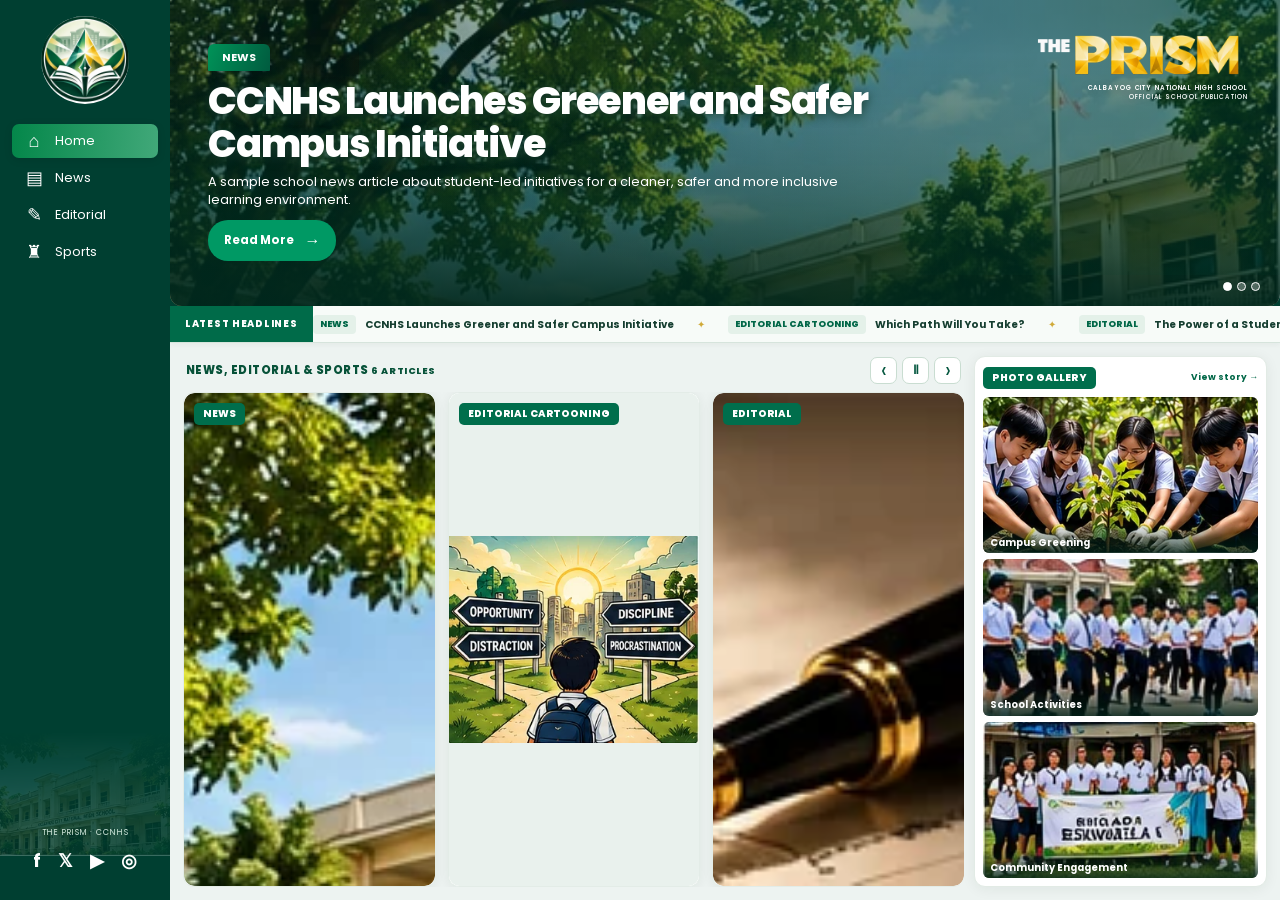
==== commit c10f056c: "Show carousel titles and read links in white gradient on hover" ====
--- a/site/index.html
+++ b/site/index.html
@@ -8,7 +8,7 @@
   <link rel="icon" type="image/png" href="assets/images/icon-192.png"><link rel="apple-touch-icon" href="assets/images/icon-192.png"><link rel="manifest" href="manifest.webmanifest">
   <link rel="preconnect" href="https://fonts.googleapis.com"><link rel="preconnect" href="https://fonts.gstatic.com" crossorigin>
   <link href="https://fonts.googleapis.com/css2?family=Poppins:wght@400;500;600;700;800;900&display=swap" rel="stylesheet">
-  <link rel="stylesheet" href="assets/styles.css?v=prism-header-v32-20261027-no-subpage-masthead"><script defer src="assets/carousel.js?v=prism-carousel-v2-six-articles-20261027"></script><script defer src="assets/app.js?v=prism-carousel-six-articles-v27-20261027"></script>
+  <link rel="stylesheet" href="assets/styles.css?v=prism-header-v33-20261027-hover-carousel"><script defer src="assets/carousel.js?v=prism-carousel-v3-overlay-20261027"></script><script defer src="assets/app.js?v=prism-carousel-six-articles-v27-20261027"></script>
 </head>
 <body>
 <div class="app-shell">
--- a/site/assets/styles.css
+++ b/site/assets/styles.css
@@ -1353,3 +1353,80 @@
     padding-top:78px;
   }
 }
+
+/* v33 — Photo-first story carousel with white title and link in an
+   on-hover gradient. Keyboard focus also reveals the same information. */
+.story-carousel-card{
+  position:relative;
+  display:block;
+  isolation:isolate;
+  padding:0;
+  overflow:hidden;
+  cursor:pointer;
+}
+.story-carousel-card .story-carousel-image{
+  position:absolute;
+  inset:0;
+  width:100%;
+  height:100%;
+  z-index:0;
+  border-radius:inherit;
+  overflow:hidden;
+}
+.story-carousel-card .story-carousel-image img{
+  width:100%;
+  height:100%;
+  object-fit:cover;
+}
+.story-carousel-card .story-carousel-tag{
+  position:absolute;
+  z-index:3;
+  top:10px;
+  left:10px;
+  max-width:calc(100% - 20px);
+}
+.story-carousel-card .story-carousel-overlay{
+  position:absolute;
+  inset:auto 0 0;
+  z-index:2;
+  display:flex;
+  flex-direction:column;
+  gap:5px;
+  min-width:0;
+  padding:36px 13px 14px;
+  background:linear-gradient(to top,rgba(0,29,24,.94) 0%,rgba(0,36,29,.72) 45%,rgba(0,41,31,0) 100%);
+  border-radius:0 0 10px 10px;
+  color:#fff;
+  opacity:0;
+  transform:translateY(10px);
+  transition:opacity .25s ease,transform .25s ease;
+  pointer-events:none;
+}
+.story-carousel-card .story-carousel-overlay strong,
+.story-carousel-card .story-carousel-overlay .story-carousel-link{
+  color:#fff;
+  text-shadow:0 1px 2px rgba(0,0,0,.45);
+}
+.story-carousel-card:hover .story-carousel-overlay,
+.story-carousel-card:focus-visible .story-carousel-overlay,
+.story-carousel-card:focus-within .story-carousel-overlay{
+  opacity:1;
+  transform:translateY(0);
+}
+.story-carousel-card:focus-visible{outline:3px solid #f2c955;outline-offset:-3px;}
+@media(max-width:700px){
+  .story-carousel-card .story-carousel-tag{top:6px;left:6px;max-width:calc(100% - 12px);}
+  .story-carousel-card .story-carousel-overlay{padding:29px 8px 8px;gap:3px;}
+}
+@media(hover:none), (pointer:coarse){
+  .story-carousel-card .story-carousel-overlay{
+    opacity:1;
+    transform:none;
+  }
+}
+@media(prefers-reduced-motion:reduce){
+  .story-carousel-card .story-carousel-overlay{
+    transition:none;
+    transform:none;
+  }
+}
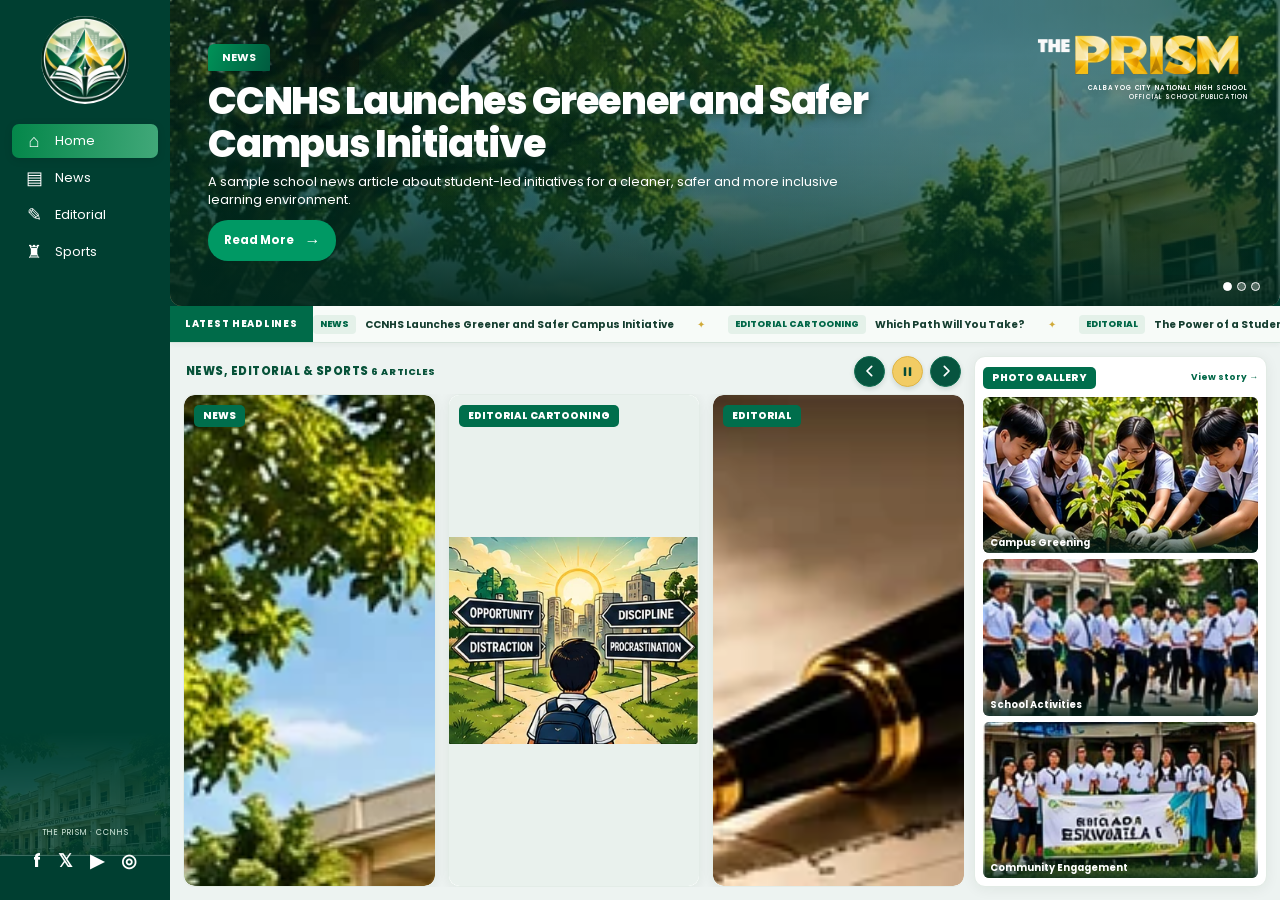
==== commit 35cfbd48: "Restyle article carousel controls with forest-green and gold SVG icons" ====
--- a/site/index.html
+++ b/site/index.html
@@ -8,7 +8,7 @@
   <link rel="icon" type="image/png" href="assets/images/icon-192.png"><link rel="apple-touch-icon" href="assets/images/icon-192.png"><link rel="manifest" href="manifest.webmanifest">
   <link rel="preconnect" href="https://fonts.googleapis.com"><link rel="preconnect" href="https://fonts.gstatic.com" crossorigin>
   <link href="https://fonts.googleapis.com/css2?family=Poppins:wght@400;500;600;700;800;900&display=swap" rel="stylesheet">
-  <link rel="stylesheet" href="assets/styles.css?v=prism-header-v33-20261027-hover-carousel"><script defer src="assets/carousel.js?v=prism-carousel-v3-overlay-20261027"></script><script defer src="assets/app.js?v=prism-carousel-six-articles-v27-20261027"></script>
+  <link rel="stylesheet" href="assets/styles.css?v=prism-header-v34-20261027-svg-controls"><script defer src="assets/carousel.js?v=prism-carousel-v4-svg-controls-20261027"></script><script defer src="assets/app.js?v=prism-carousel-six-articles-v27-20261027"></script>
 </head>
 <body>
 <div class="app-shell">
--- a/site/assets/styles.css
+++ b/site/assets/styles.css
@@ -1430,3 +1430,83 @@
     transform:none;
   }
 }
+
+/* v34 — Branded SVG carousel controls: crisp chevrons and play/pause.
+   Accent colors follow the Prism dark forest green and warm gold palette. */
+.story-carousel-actions{
+  gap:7px;
+  align-items:center;
+}
+.story-carousel-actions .carousel-icon-btn{
+  width:31px;
+  height:31px;
+  min-width:31px;
+  min-height:31px;
+  padding:0;
+  display:inline-grid;
+  place-items:center;
+  border-radius:50%;
+  border:1px solid #126f52;
+  background:#07543f;
+  color:#fff;
+  box-shadow:0 2px 5px rgba(0,52,35,.14);
+  line-height:1;
+  font-size:0;
+  transition:transform .18s ease,background-color .18s ease,
+             border-color .18s ease,box-shadow .18s ease,color .18s ease;
+}
+.story-carousel-actions .carousel-icon-btn svg{
+  display:block;
+  width:16px;
+  height:16px;
+  overflow:visible;
+  pointer-events:none;
+}
+.story-carousel-actions .carousel-icon-btn--playback{
+  background:#f2cc64;
+  color:#064b37;
+  border-color:#dfb545;
+}
+.story-carousel-actions .carousel-icon-btn--playback svg{
+  width:15px;
+  height:15px;
+}
+.story-carousel-actions .carousel-icon-btn:hover{
+  background:#09835c;
+  border-color:#0ba675;
+  color:#fff;
+  box-shadow:0 4px 10px rgba(0,52,35,.22);
+  transform:translateY(-1px);
+}
+.story-carousel-actions .carousel-icon-btn--playback:hover{
+  background:#ffe18a;
+  border-color:#efc44c;
+  color:#064b37;
+}
+.story-carousel-actions .carousel-icon-btn:active{
+  transform:translateY(0) scale(.94);
+  box-shadow:0 1px 3px rgba(0,52,35,.12);
+}
+.story-carousel-actions .carousel-icon-btn:focus-visible{
+  outline:3px solid #eac048;
+  outline-offset:2px;
+}
+@media(max-width:700px){
+  .story-carousel-actions{gap:5px;}
+  .story-carousel-actions .carousel-icon-btn{
+    width:27px;
+    height:27px;
+    min-width:27px;
+    min-height:27px;
+  }
+  .story-carousel-actions .carousel-icon-btn svg{
+    width:14px;
+    height:14px;
+  }
+}
+@media(prefers-reduced-motion:reduce){
+  .story-carousel-actions .carousel-icon-btn{
+    transition:none;
+    transform:none!important;
+  }
+}
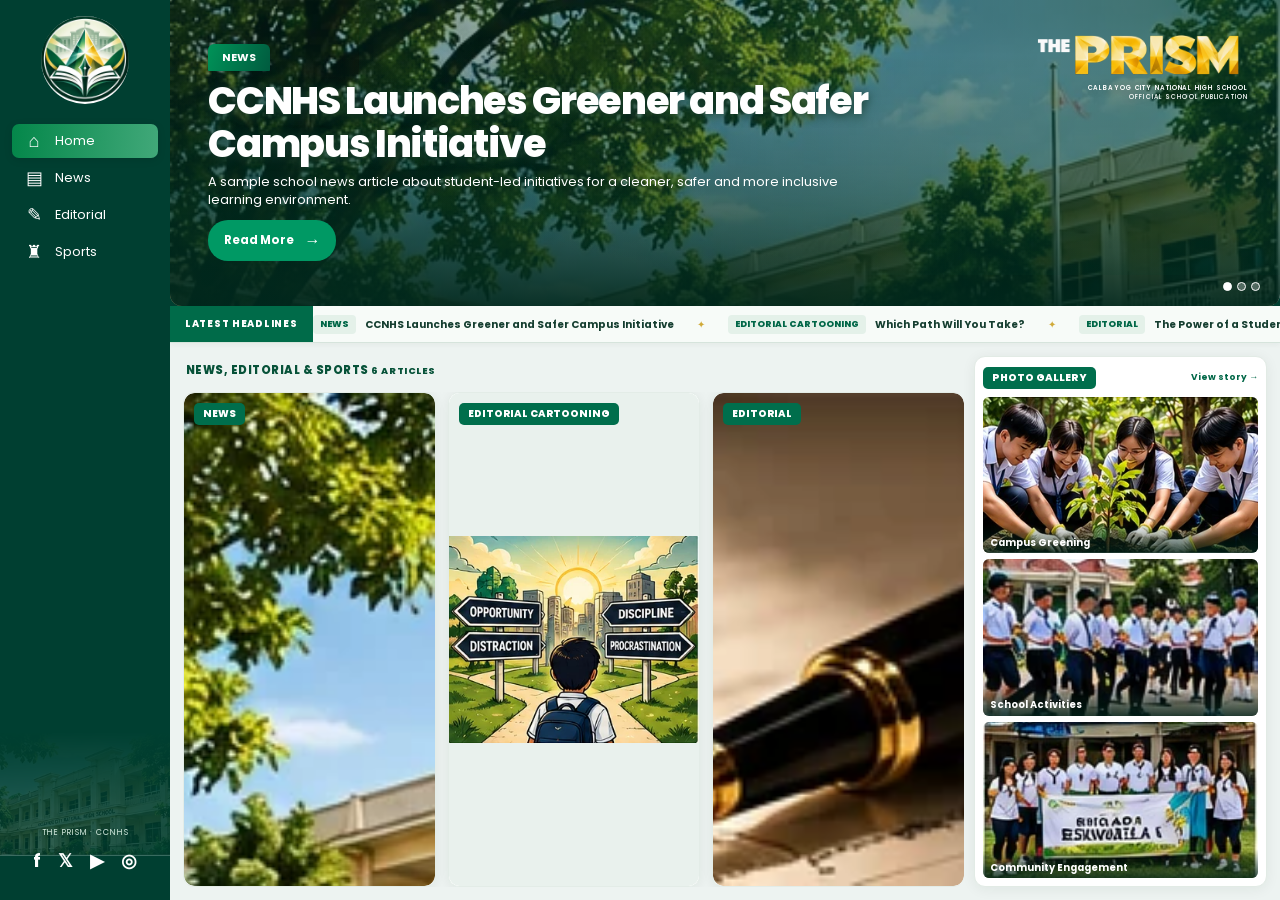
==== commit 80b03d6a: "Remove editorial carousel controls and preserve automatic and swipe navigation" ====
--- a/site/index.html
+++ b/site/index.html
@@ -8,7 +8,7 @@
   <link rel="icon" type="image/png" href="assets/images/icon-192.png"><link rel="apple-touch-icon" href="assets/images/icon-192.png"><link rel="manifest" href="manifest.webmanifest">
   <link rel="preconnect" href="https://fonts.googleapis.com"><link rel="preconnect" href="https://fonts.gstatic.com" crossorigin>
   <link href="https://fonts.googleapis.com/css2?family=Poppins:wght@400;500;600;700;800;900&display=swap" rel="stylesheet">
-  <link rel="stylesheet" href="assets/styles.css?v=prism-header-v34-20261027-svg-controls"><script defer src="assets/carousel.js?v=prism-carousel-v4-svg-controls-20261027"></script><script defer src="assets/app.js?v=prism-carousel-six-articles-v27-20261027"></script>
+  <link rel="stylesheet" href="assets/styles.css?v=prism-header-v35-20261027-auto-only"><script defer src="assets/carousel.js?v=prism-carousel-v5-auto-only-20261027"></script><script defer src="assets/app.js?v=prism-carousel-six-articles-v27-20261027"></script>
 </head>
 <body>
 <div class="app-shell">
--- a/site/assets/styles.css
+++ b/site/assets/styles.css
@@ -801,10 +801,10 @@
 .story-carousel{--story-visible:3;--story-gap:12px;display:flex;flex-direction:column;gap:7px;height:100%;min-height:0;}
 .story-carousel-toolbar{display:flex;justify-content:space-between;align-items:center;gap:10px;flex:0 0 29px;padding:0 3px;}
 .story-carousel-heading{font-size:clamp(10px,.88vw,13px);font-weight:800;color:#075239;letter-spacing:.045em;white-space:nowrap;overflow:hidden;text-overflow:ellipsis;}
-.story-carousel-actions{display:flex;align-items:center;gap:5px;flex-shrink:0;}
-.story-carousel-actions button{display:grid;place-items:center;width:27px;height:27px;border:1px solid #c9ddd1;border-radius:7px;background:white;color:#065840;font-size:21px;line-height:1;padding:0;transition:background .2s,color .2s;}
-.story-carousel-actions button[data-story-pause]{font-size:12px;font-weight:800;}
-.story-carousel-actions button:hover,.story-carousel-actions button:focus-visible{color:white;background:#087a51;}
+
+
+
+
 .story-carousel-viewport{flex:1;min-height:0;width:100%;overflow:hidden;border-radius:11px;touch-action:pan-y;}
 .story-carousel-track{height:100%;display:flex;gap:var(--story-gap);will-change:transform;transform:translate3d(0,0,0);}
 .story-carousel-card{flex:0 0 calc((100% - 24px)/3);min-width:0;min-height:0;height:100%;display:flex;flex-direction:column;gap:5px;padding:9px;background:#fff;border:1px solid #e3ece7;border-radius:11px;overflow:hidden;color:#162c22;box-shadow:0 2px 14px rgba(0,40,27,.065);transition:box-shadow .22s,border-color .22s,background .22s;}
@@ -824,7 +824,7 @@
  .story-carousel{--story-visible:1;--story-gap:8px;gap:4px;}
  .story-carousel-toolbar{flex-basis:26px;padding:0 2px;}
  .story-carousel-heading{font-size:9px;}
- .story-carousel-actions button{width:26px;height:25px;}
+
  .story-carousel-card{flex-basis:100%;padding:6px;gap:4px;border-radius:8px;}
  .story-carousel-tag{font-size:9px;padding:4px 7px;}
  .story-carousel-copy strong{font-size:clamp(11px,3.2vw,15px);}
@@ -1430,83 +1430,5 @@
     transform:none;
   }
 }
-
-/* v34 — Branded SVG carousel controls: crisp chevrons and play/pause.
-   Accent colors follow the Prism dark forest green and warm gold palette. */
-.story-carousel-actions{
-  gap:7px;
-  align-items:center;
-}
-.story-carousel-actions .carousel-icon-btn{
-  width:31px;
-  height:31px;
-  min-width:31px;
-  min-height:31px;
-  padding:0;
-  display:inline-grid;
-  place-items:center;
-  border-radius:50%;
-  border:1px solid #126f52;
-  background:#07543f;
-  color:#fff;
-  box-shadow:0 2px 5px rgba(0,52,35,.14);
-  line-height:1;
-  font-size:0;
-  transition:transform .18s ease,background-color .18s ease,
-             border-color .18s ease,box-shadow .18s ease,color .18s ease;
-}
-.story-carousel-actions .carousel-icon-btn svg{
-  display:block;
-  width:16px;
-  height:16px;
-  overflow:visible;
-  pointer-events:none;
-}
-.story-carousel-actions .carousel-icon-btn--playback{
-  background:#f2cc64;
-  color:#064b37;
-  border-color:#dfb545;
-}
-.story-carousel-actions .carousel-icon-btn--playback svg{
-  width:15px;
-  height:15px;
-}
-.story-carousel-actions .carousel-icon-btn:hover{
-  background:#09835c;
-  border-color:#0ba675;
-  color:#fff;
-  box-shadow:0 4px 10px rgba(0,52,35,.22);
-  transform:translateY(-1px);
-}
-.story-carousel-actions .carousel-icon-btn--playback:hover{
-  background:#ffe18a;
-  border-color:#efc44c;
-  color:#064b37;
-}
-.story-carousel-actions .carousel-icon-btn:active{
-  transform:translateY(0) scale(.94);
-  box-shadow:0 1px 3px rgba(0,52,35,.12);
-}
-.story-carousel-actions .carousel-icon-btn:focus-visible{
-  outline:3px solid #eac048;
-  outline-offset:2px;
-}
-@media(max-width:700px){
-  .story-carousel-actions{gap:5px;}
-  .story-carousel-actions .carousel-icon-btn{
-    width:27px;
-    height:27px;
-    min-width:27px;
-    min-height:27px;
-  }
-  .story-carousel-actions .carousel-icon-btn svg{
-    width:14px;
-    height:14px;
-  }
-}
-@media(prefers-reduced-motion:reduce){
-  .story-carousel-actions .carousel-icon-btn{
-    transition:none;
-    transform:none!important;
-  }
-}
+/* v35 — Editorial carousel runs automatically, with no visible buttons. */
+.story-carousel-toolbar{justify-content:flex-start;}
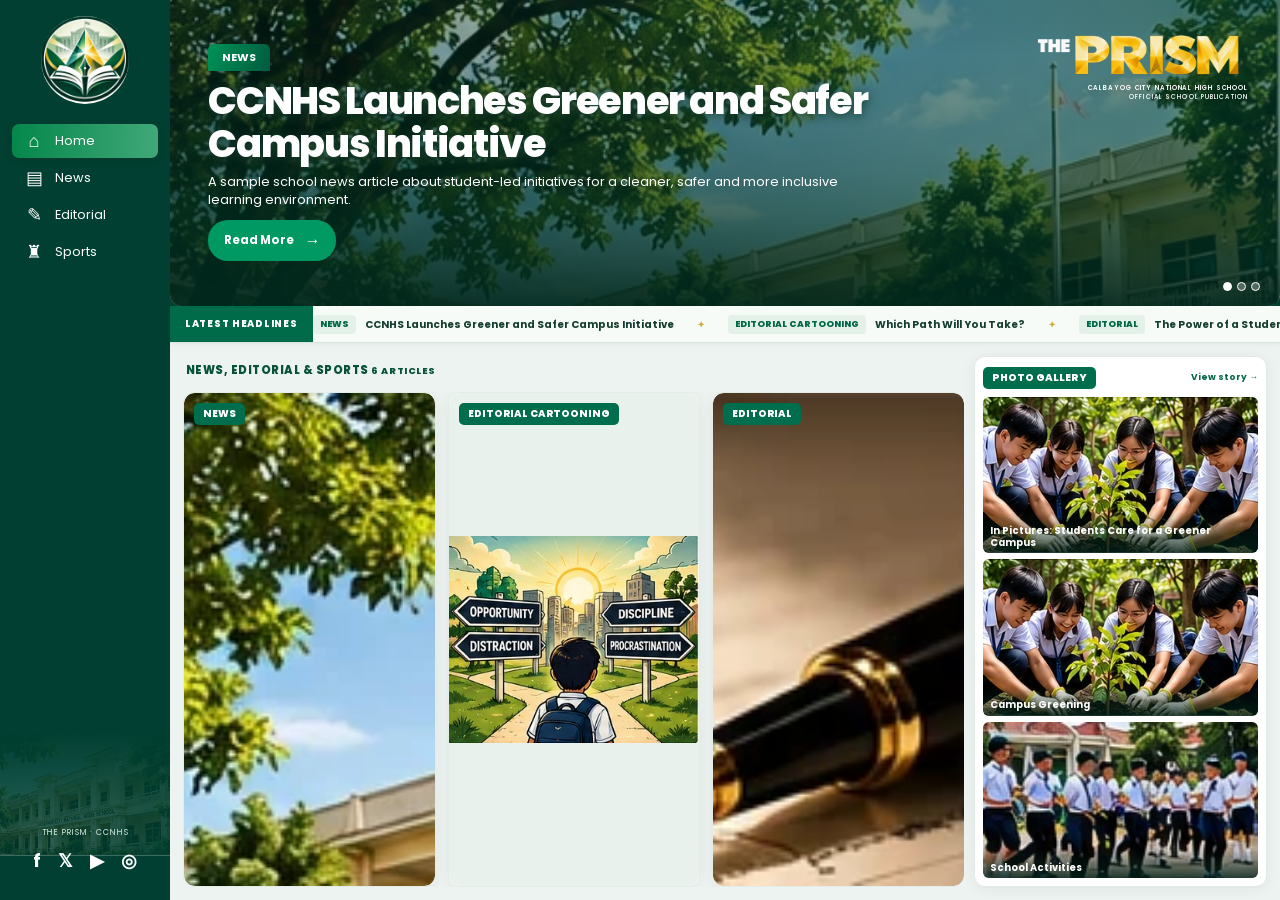
==== commit 3579e74c: "Refresh public app cache for CMS-managed featured and gallery stories" ====
--- a/site/index.html
+++ b/site/index.html
@@ -8,7 +8,7 @@
   <link rel="icon" type="image/png" href="assets/images/icon-192.png"><link rel="apple-touch-icon" href="assets/images/icon-192.png"><link rel="manifest" href="manifest.webmanifest">
   <link rel="preconnect" href="https://fonts.googleapis.com"><link rel="preconnect" href="https://fonts.gstatic.com" crossorigin>
   <link href="https://fonts.googleapis.com/css2?family=Poppins:wght@400;500;600;700;800;900&display=swap" rel="stylesheet">
-  <link rel="stylesheet" href="assets/styles.css?v=prism-header-v35-20261027-auto-only"><script defer src="assets/carousel.js?v=prism-carousel-v5-auto-only-20261027"></script><script defer src="assets/app.js?v=prism-carousel-six-articles-v27-20261027"></script>
+  <link rel="stylesheet" href="assets/styles.css?v=prism-header-v35-20261027-auto-only"><script defer src="assets/carousel.js?v=prism-carousel-v5-auto-only-20261027"></script><script defer src="assets/app.js?v=prism-cms-v2-featured-gallery-20261027"></script>
 </head>
 <body>
 <div class="app-shell">
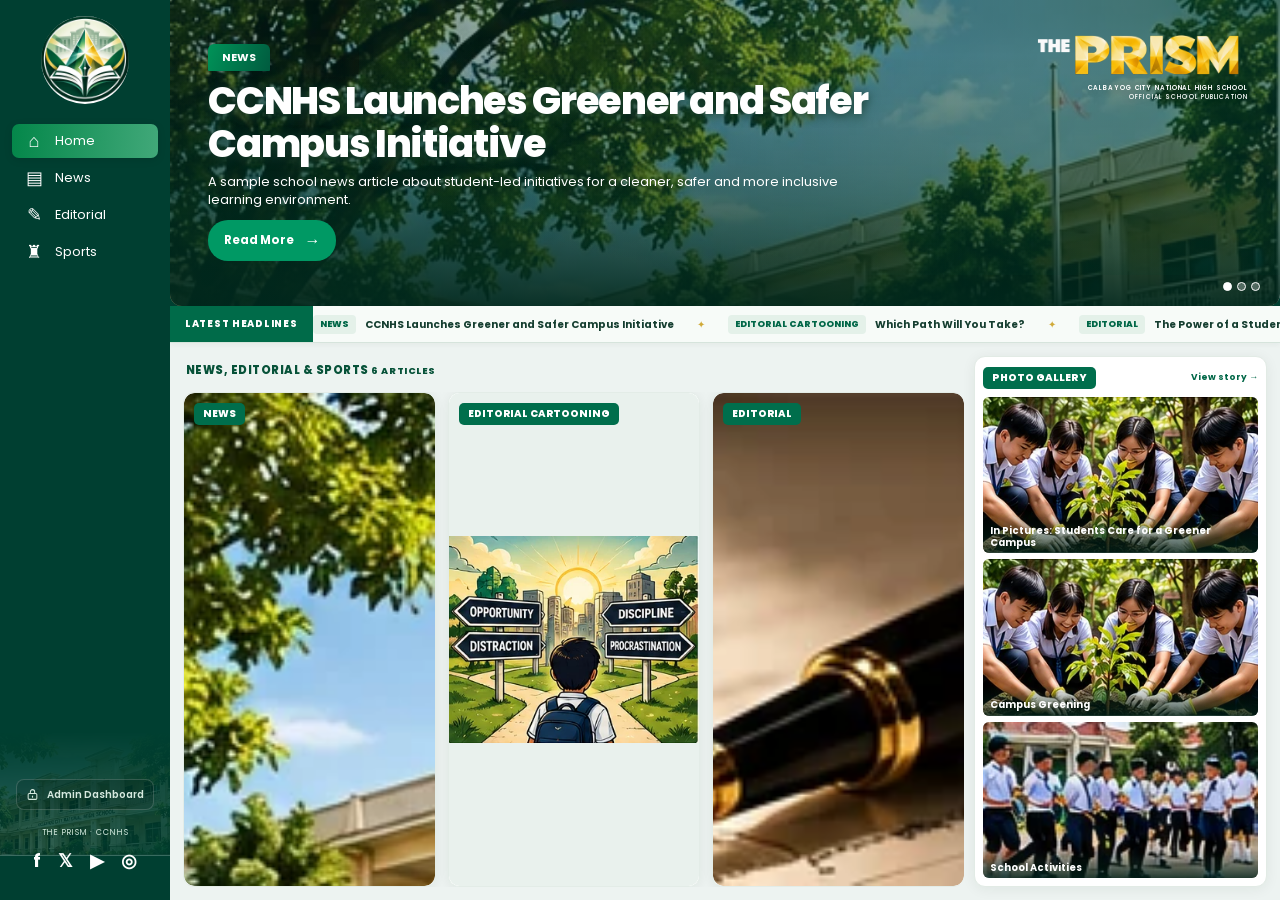
==== commit 3f213a77: "Add discreet CMS sidebar link and GitHub-authorized editor sign-in gate" ====
--- a/site/index.html
+++ b/site/index.html
@@ -8,7 +8,7 @@
   <link rel="icon" type="image/png" href="assets/images/icon-192.png"><link rel="apple-touch-icon" href="assets/images/icon-192.png"><link rel="manifest" href="manifest.webmanifest">
   <link rel="preconnect" href="https://fonts.googleapis.com"><link rel="preconnect" href="https://fonts.gstatic.com" crossorigin>
   <link href="https://fonts.googleapis.com/css2?family=Poppins:wght@400;500;600;700;800;900&display=swap" rel="stylesheet">
-  <link rel="stylesheet" href="assets/styles.css?v=prism-header-v35-20261027-auto-only"><script defer src="assets/carousel.js?v=prism-carousel-v5-auto-only-20261027"></script><script defer src="assets/app.js?v=prism-cms-v2-featured-gallery-20261027"></script>
+  <link rel="stylesheet" href="assets/styles.css?v=prism-header-v38-20261028-cms-entry"><script defer src="assets/carousel.js?v=prism-carousel-v5-auto-only-20261027"></script><script defer src="assets/app.js?v=prism-cms-v2-featured-gallery-20261027"></script>
 </head>
 <body>
 <div class="app-shell">
@@ -29,6 +29,7 @@
         <a href="index.html?page=editorial" data-nav="editorial"><span>✎</span>Editorial</a>
         <a href="index.html?page=sports" data-nav="sports"><span>♜</span>Sports</a>
       </nav>
+      <div class="sidebar-admin-entry"><a href="admin.html" aria-label="Open The Prism CMS dashboard"><svg viewBox="0 0 24 24" width="15" height="15" fill="none" stroke="currentColor" stroke-width="1.9" stroke-linecap="round" stroke-linejoin="round" aria-hidden="true"><rect x="4" y="10" width="16" height="11" rx="2"/><path d="M8 10V7a4 4 0 0 1 8 0v3"/><path d="M12 15v2"/></svg><span>Admin Dashboard</span></a></div>
       <div class="sidebar-bottom"><span class="sidebar-ornament" aria-hidden="true"></span><p>THE PRISM · CCNHS</p><div class="socials" aria-label="Social media placeholders"><span>f</span><span>𝕏</span><span>▶</span><span>◎</span></div></div>
     </aside>
     <main id="app" tabindex="-1"><div class="loading"><span class="spinner"></span>Loading The Prism…</div></main>
--- a/site/assets/styles.css
+++ b/site/assets/styles.css
@@ -1432,3 +1432,45 @@
 }
 /* v35 — Editorial carousel runs automatically, with no visible buttons. */
 .story-carousel-toolbar{justify-content:flex-start;}
+
+/* v38 — Low-key editor link below the four regular publication pages. */
+.side-nav .sidebar-admin-entry{
+  position:relative;
+  z-index:2;
+  flex:0 0 auto;
+  margin-top:auto;
+  padding:7px 4px 5px;
+}
+.side-nav .sidebar-admin-entry a{
+  display:flex;
+  justify-content:center;
+  align-items:center;
+  gap:8px;
+  min-height:31px;
+  padding:5px 7px;
+  color:#d6e9df;
+  font-size:10px;
+  font-weight:600;
+  line-height:1.3;
+  border:1px solid rgba(255,255,255,.17);
+  border-radius:8px;
+  background:rgba(0,0,0,.12);
+  transition:background .18s,color .18s,border-color .18s;
+}
+.side-nav .sidebar-admin-entry svg{width:13px;height:13px;flex-shrink:0;}
+.side-nav .sidebar-admin-entry a:hover,
+.side-nav .sidebar-admin-entry a:focus-visible{
+  background:#0b7251;
+  color:white;
+  border-color:rgba(255,255,255,.48);
+}
+@media(max-width:700px){
+  .side-nav .sidebar-admin-entry{
+    padding:10px 8px;
+    margin-bottom:10px;
+  }
+  .side-nav .sidebar-admin-entry a{
+    min-height:39px;
+    font-size:11px;
+  }
+}
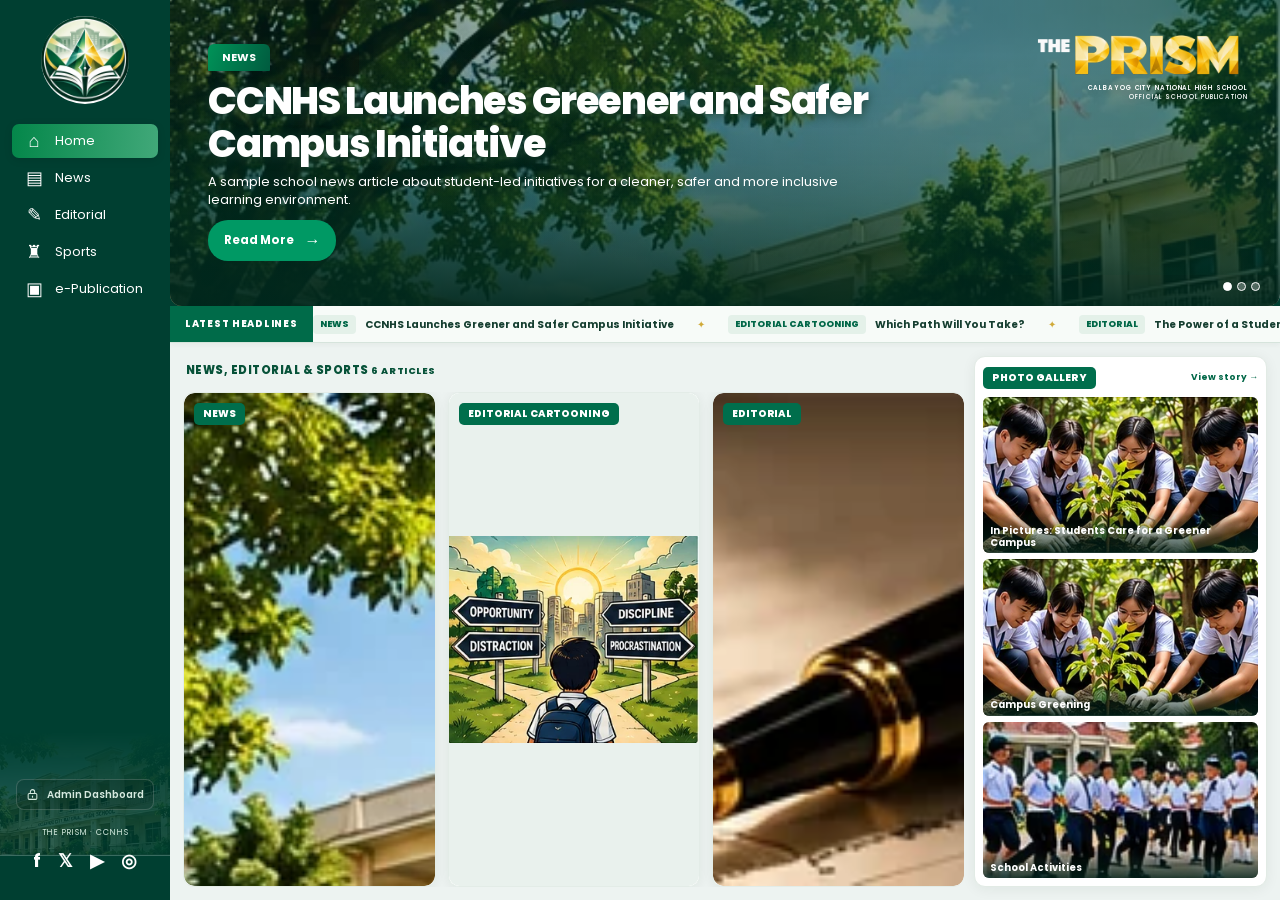
==== commit c2fb1c16: "Add responsive e-Publication flipbook page and five-item navigation" ====
--- a/site/index.html
+++ b/site/index.html
@@ -9,6 +9,8 @@
   <link rel="preconnect" href="https://fonts.googleapis.com"><link rel="preconnect" href="https://fonts.gstatic.com" crossorigin>
   <link href="https://fonts.googleapis.com/css2?family=Poppins:wght@400;500;600;700;800;900&display=swap" rel="stylesheet">
   <link rel="stylesheet" href="assets/styles.css?v=prism-header-v38-20261028-cms-entry"><script defer src="assets/carousel.js?v=prism-carousel-v5-auto-only-20261027"></script><script defer src="assets/app.js?v=prism-cms-v2-featured-gallery-20261027"></script>
+  <link rel="stylesheet" href="assets/flipbook.css?v=prism-epub-v1">
+  <script defer src="assets/flipbook.js?v=prism-epub-v1"></script>
 </head>
 <body>
 <div class="app-shell">
@@ -28,6 +30,7 @@
         <a href="index.html?page=news" data-nav="news"><span>▤</span>News</a>
         <a href="index.html?page=editorial" data-nav="editorial"><span>✎</span>Editorial</a>
         <a href="index.html?page=sports" data-nav="sports"><span>♜</span>Sports</a>
+        <a href="index.html?page=epublication" data-nav="epublication"><span>▣</span>e-Publication</a>
       </nav>
       <div class="sidebar-admin-entry"><a href="admin.html" aria-label="Open The Prism CMS dashboard"><svg viewBox="0 0 24 24" width="15" height="15" fill="none" stroke="currentColor" stroke-width="1.9" stroke-linecap="round" stroke-linejoin="round" aria-hidden="true"><rect x="4" y="10" width="16" height="11" rx="2"/><path d="M8 10V7a4 4 0 0 1 8 0v3"/><path d="M12 15v2"/></svg><span>Admin Dashboard</span></a></div>
       <div class="sidebar-bottom"><span class="sidebar-ornament" aria-hidden="true"></span><p>THE PRISM · CCNHS</p><div class="socials" aria-label="Social media placeholders"><span>f</span><span>𝕏</span><span>▶</span><span>◎</span></div></div>
@@ -35,6 +38,6 @@
     <main id="app" tabindex="-1"><div class="loading"><span class="spinner"></span>Loading The Prism…</div></main>
   </div>
 </div>
-<nav class="bottom-nav" aria-label="Mobile navigation"><a href="index.html" data-nav="home"><span>⌂</span>Home</a><a href="index.html?page=news" data-nav="news"><span>▤</span>News</a><a href="index.html?page=editorial" data-nav="editorial"><span>✎</span>Editorial</a><a href="index.html?page=sports" data-nav="sports"><span>♜</span>Sports</a></nav>
+<nav class="bottom-nav" aria-label="Mobile navigation"><a href="index.html" data-nav="home"><span>⌂</span>Home</a><a href="index.html?page=news" data-nav="news"><span>▤</span>News</a><a href="index.html?page=editorial" data-nav="editorial"><span>✎</span>Editorial</a><a href="index.html?page=sports" data-nav="sports"><span>♜</span>Sports</a><a href="index.html?page=epublication" data-nav="epublication"><span>▣</span>e-Pub</a></nav>
 <div id="network-warning" hidden role="status">You are offline. Previously visited pages may still be available.</div>
 </body></html>
--- a/site/assets/styles.css
+++ b/site/assets/styles.css
@@ -1474,3 +1474,5 @@
     font-size:11px;
   }
 }
+/* v41 — Five public pages; the e-Publication uses a compact book reader. */
+@media(max-width:700px){.bottom-nav{grid-template-columns:repeat(5,minmax(0,1fr))}}
--- a/site/assets/flipbook.css
+++ b/site/assets/flipbook.css
@@ -0,0 +1,73 @@
+/* The Prism — compact book-style e-Publication */
+.epub{height:100%;width:100%;min-height:0;display:flex;flex-direction:column;gap:9px;padding:clamp(9px,1.5vw,19px);overflow:hidden;background:linear-gradient(140deg,#eef5f1,#e1ebe5);color:#103b2d}
+.ep-head{display:flex;align-items:center;justify-content:space-between;gap:12px;flex:0 0 auto;min-height:64px}
+.ep-kicker{font-size:9px;font-weight:800;letter-spacing:.18em;color:#0a8657}
+.ep-head h1{font-weight:900;font-size:clamp(22px,2.45vw,37px);line-height:1.08;letter-spacing:-.035em}
+.ep-head p{font-size:clamp(10px,.85vw,12px);color:#57695f;margin-top:3px}
+.ep-meta{display:flex;gap:8px;align-items:center;flex-wrap:wrap;justify-content:end}
+.ep-meta span{background:#fff;border:1px solid #d1e1d5;color:#006c45;padding:6px 9px;border-radius:6px;font-size:9px;font-weight:800;letter-spacing:.07em;white-space:nowrap}
+.ep-stage{flex:1 1 auto;min-height:0;min-width:0;display:grid;place-items:center;perspective:1800px;overflow:hidden}
+.ep-book{position:relative;width:min(100%,calc((100dvh - 220px)*1.415));height:min(100%,calc((100dvh - 220px)));max-width:100%;max-height:100%;aspect-ratio:1.415;display:grid;grid-template-columns:1fr 1fr;transform-style:preserve-3d;box-shadow:0 18px 42px rgba(0,38,24,.22);background:#fff;border-radius:6px}
+.ep-book:before{position:absolute;content:'';width:6px;left:calc(50% - 3px);top:0;bottom:0;z-index:6;pointer-events:none;background:linear-gradient(90deg,rgba(0,0,0,.13),rgba(255,255,255,.4),rgba(0,0,0,.09));border-radius:5px}
+.ep-left,.ep-right{min-width:0;min-height:0;position:relative;overflow:hidden}
+.ep-left{border-radius:5px 0 0 5px}
+.ep-right{border-radius:0 5px 5px 0}
+.ep-page{width:100%;height:100%;position:relative;overflow:hidden;background:#fff}
+.ep-page img{width:100%;height:100%;object-fit:contain;user-select:none;pointer-events:none}
+.ep-blank{background:linear-gradient(145deg,#f9fcf9,#e3ede4)}
+.ep-inside{height:100%;display:flex;align-items:center;justify-content:center;flex-direction:column;gap:clamp(7px,1.3vw,20px);text-align:center;padding:10%;color:#0a583f}
+.ep-inside span{font-size:clamp(14px,3vw,39px);font-weight:900;letter-spacing:-.04em}
+.ep-inside strong{font-size:clamp(11px,1.4vw,21px)}
+.ep-inside small{font-size:9px;letter-spacing:.12em;color:#4c7362}
+.ep-page-missing{position:absolute;inset:0;display:none;flex-direction:column;align-items:center;justify-content:center;gap:9px;text-align:center;padding:20px;background:#fff;color:#264b3d}
+.ep-page.ep-image-missing img{visibility:hidden}
+.ep-page.ep-image-missing .ep-page-missing{display:flex}
+.ep-page-missing span{color:#a57a16;font-size:12px;font-weight:800;letter-spacing:.11em}
+.ep-page-missing strong{font-size:clamp(11px,1.3vw,16px)}
+.ep-page-missing small{max-width:180px;font-size:10px;overflow-wrap:anywhere}
+.ep-leaf{position:absolute;z-index:8;width:50%;height:100%;top:0;transform-style:preserve-3d;will-change:transform;transition:transform .66s cubic-bezier(.22,.69,.2,.98)}
+.ep-leaf-next{right:0;transform-origin:0 50%}
+.ep-leaf-prev{left:0;transform-origin:100% 50%}
+.ep-leaf-next.ep-leaf-turned{transform:rotateY(-180deg)}
+.ep-leaf-prev.ep-leaf-turned{transform:rotateY(180deg)}
+.ep-face{position:absolute;inset:0;backface-visibility:hidden;background:#fff;overflow:hidden}
+.ep-face.ep-back{transform:rotateY(180deg)}
+.ep-face .ep-page{height:100%;width:100%}
+.ep-toolbar{flex:0 0 auto;display:flex;justify-content:space-between;align-items:center;gap:10px}
+.ep-navigation{display:flex;align-items:center;gap:11px}
+.ep-arrow{width:39px;height:39px;border:none;border-radius:50%;background:#006c48;color:#fff;font-size:26px;font-weight:500;line-height:1;display:grid;place-items:center;box-shadow:0 3px 9px #003e2e2b;transition:background .2s,transform .2s}
+.ep-arrow:hover:not(:disabled){background:#099065;transform:translateY(-1px)}
+.ep-arrow:disabled{background:#b3cbbf;cursor:not-allowed;box-shadow:none}
+.ep-indicator{font-size:clamp(10px,1vw,13px);font-weight:800;color:#0d4934;min-width:120px;text-align:center}
+.ep-zoom{font-size:11px;font-weight:700;color:#007c50;white-space:nowrap}
+.ep-zoom:hover{text-decoration:underline}
+.ep-thumbnails{display:flex;justify-content:center;gap:6px;min-height:37px;flex:0 0 auto}
+.ep-thumbnails button{display:flex;align-items:center;gap:7px;padding:5px 10px;background:white;color:#355a48;border:1px solid #d1e5d5;border-radius:7px;min-width:0}
+.ep-thumbnails button>span{font-weight:900;color:#005d3c}
+.ep-thumbnails button small{font-size:10px;white-space:nowrap}
+.ep-thumbnails button.is-current{background:#e1f3e6;border-color:#0a8b5b;box-shadow:inset 0 0 0 1px #0a8b5b}
+.ep-reader-tip{flex:0 0 auto;text-align:center;font-size:9px;color:#647c6b}
+.ep-sr-only{position:absolute;width:1px;height:1px;overflow:hidden;clip-path:inset(50%);white-space:nowrap}
+@media(max-height:690px) and (min-width:761px){.ep-head{min-height:45px}.epub{gap:5px;padding:6px 12px}.ep-thumbnails{min-height:28px}.ep-thumbnails button{padding:3px 7px}.ep-arrow{height:29px;width:29px;font-size:22px}.ep-reader-tip{display:none}.ep-book{height:min(100%,calc(100dvh - 156px));width:min(100%,calc((100dvh - 156px)*1.415))}}
+@media(max-width:760px){
+ .epub{gap:6px;padding:9px 8px calc(65px + env(safe-area-inset-bottom))}
+ .ep-head{min-height:58px}
+ .ep-head h1{font-size:24px}
+ .ep-head p{font-size:10px}
+ .ep-meta span:nth-child(2){display:none}
+ .ep-meta span{font-size:8px;padding:4px 6px}
+ .ep-book{height:100%;width:auto;max-width:100%;max-height:100%;aspect-ratio:1448 / 2048;grid-template-columns:1fr;box-shadow:0 10px 28px #003e2e33}
+ .ep-book:before,.ep-left{display:none}
+ .ep-right{border-radius:6px}
+ .ep-leaf{width:100%;right:0;left:0}
+ .ep-navigation{gap:5px}
+ .ep-arrow{height:35px;width:35px;font-size:23px}
+ .ep-indicator{min-width:98px;font-size:10px}
+ .ep-zoom{font-size:10px}
+ .ep-thumbnails{min-height:30px;gap:3px}
+ .ep-thumbnails button{justify-content:center;padding:5px 7px}
+ .ep-thumbnails button small{display:none}
+ .ep-reader-tip{display:none}
+}
+@media(max-width:400px){.ep-zoom{font-size:0}.ep-zoom span{font-size:17px}.ep-head{min-height:47px}.ep-head p{max-width:220px}.ep-indicator{min-width:83px}}
+@media(prefers-reduced-motion:reduce){.ep-leaf{transition:none}.ep-arrow{transition:none}}
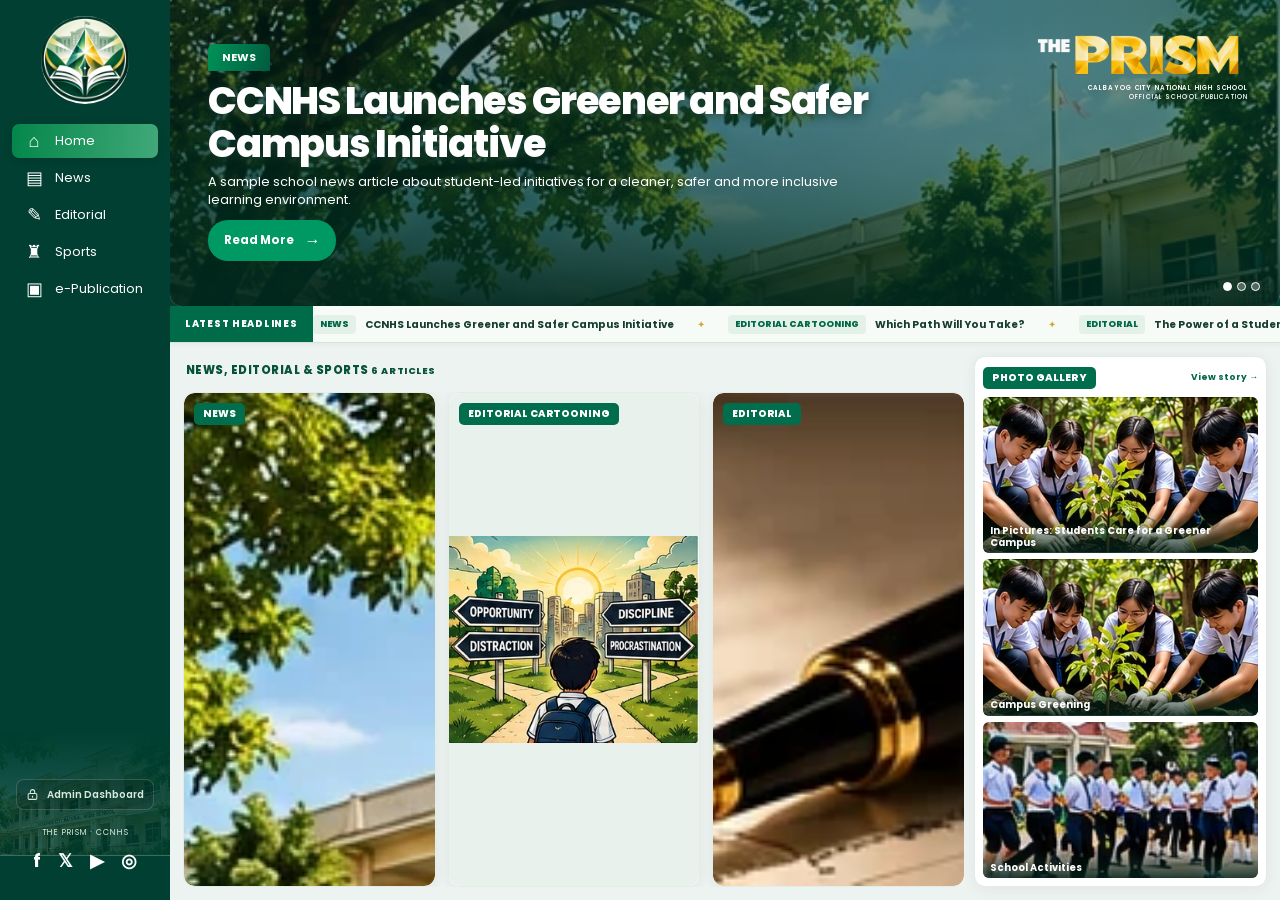
==== commit 0de2937a: "Add Download PDF button generating four-page A4 e-Publication from current images" ====
--- a/site/index.html
+++ b/site/index.html
@@ -9,8 +9,9 @@
   <link rel="preconnect" href="https://fonts.googleapis.com"><link rel="preconnect" href="https://fonts.gstatic.com" crossorigin>
   <link href="https://fonts.googleapis.com/css2?family=Poppins:wght@400;500;600;700;800;900&display=swap" rel="stylesheet">
   <link rel="stylesheet" href="assets/styles.css?v=prism-header-v38-20261028-cms-entry"><script defer src="assets/carousel.js?v=prism-carousel-v5-auto-only-20261027"></script><script defer src="assets/app.js?v=prism-cms-v2-featured-gallery-20261027"></script>
-  <link rel="stylesheet" href="assets/flipbook.css?v=prism-epub-v1">
-  <script defer src="assets/flipbook.js?v=prism-epub-v1"></script>
+  <link rel="stylesheet" href="assets/flipbook.css?v=prism-epub-v2-pdf">
+  <script defer src="assets/epub-pdf.js?v=prism-pdf-v1"></script>
+  <script defer src="assets/flipbook.js?v=prism-epub-v2-pdf"></script>
 </head>
 <body>
 <div class="app-shell">
--- a/site/assets/flipbook.css
+++ b/site/assets/flipbook.css
@@ -71,3 +71,17 @@
 }
 @media(max-width:400px){.ep-zoom{font-size:0}.ep-zoom span{font-size:17px}.ep-head{min-height:47px}.ep-head p{max-width:220px}.ep-indicator{min-width:83px}}
 @media(prefers-reduced-motion:reduce){.ep-leaf{transition:none}.ep-arrow{transition:none}}
+
+/* PDF download control for e-Publication — accessible and responsive. */
+.ep-footer-actions{display:flex;justify-content:flex-end;align-items:center;gap:clamp(8px,1.4vw,17px);min-width:0}
+.ep-download{display:inline-flex;align-items:center;justify-content:center;gap:7px;background:#006a48;border:1px solid #005c3d;color:white;border-radius:8px;padding:10px 13px;line-height:1.15;font-weight:800;font-size:11px;white-space:nowrap;box-shadow:0 2px 7px #003f2920;transition:background .18s,transform .18s}
+.ep-download:hover:not(:disabled){background:#00895d;transform:translateY(-1px)}
+.ep-download svg{flex:0 0 auto}
+.ep-download:disabled{opacity:.65;cursor:wait}
+@media(max-width:760px){
+  .ep-footer-actions{gap:7px}
+  .ep-download{padding:9px 9px;gap:5px;font-size:10px}
+  .ep-download svg{width:13px;height:13px}
+}
+@media(max-width:365px){.ep-download{font-size:9px;padding:8px 6px}.ep-footer-actions{gap:4px}}
+@media(prefers-reduced-motion:reduce){.ep-download{transition:none;transform:none!important}}
